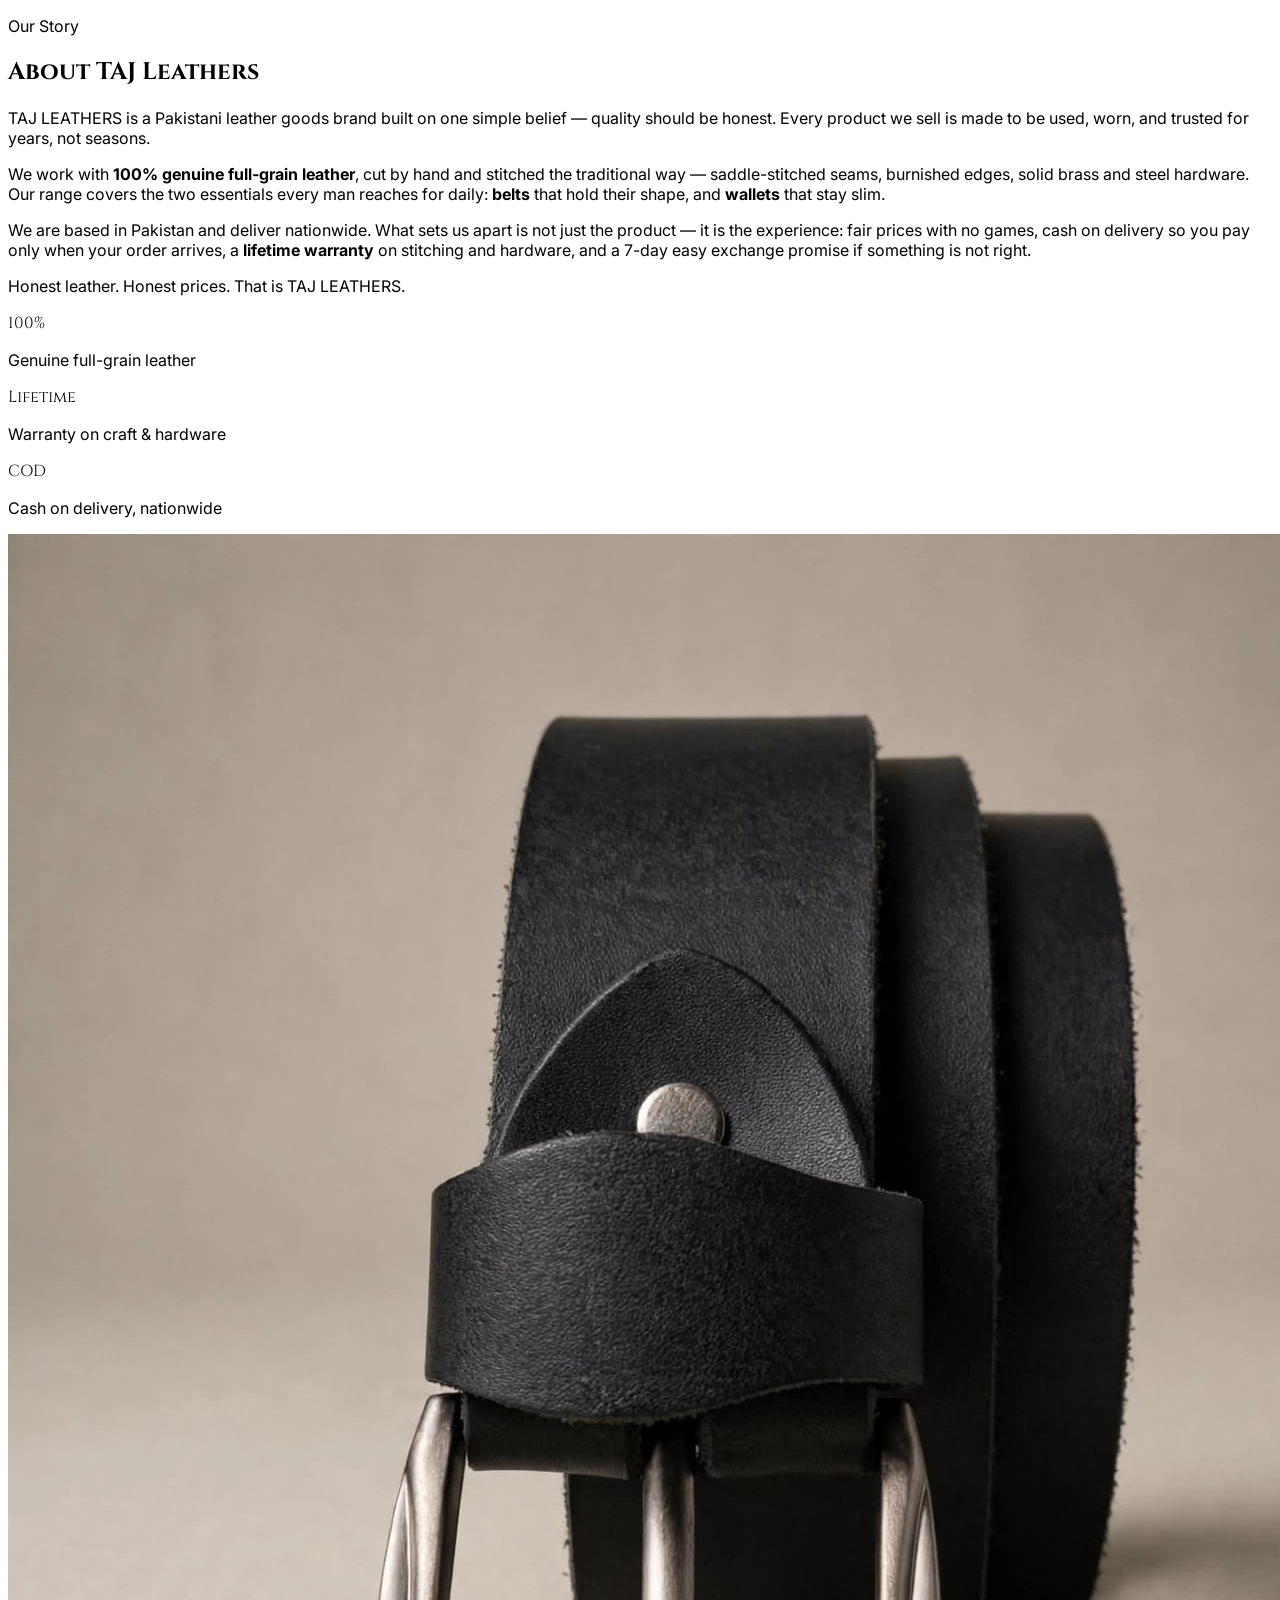
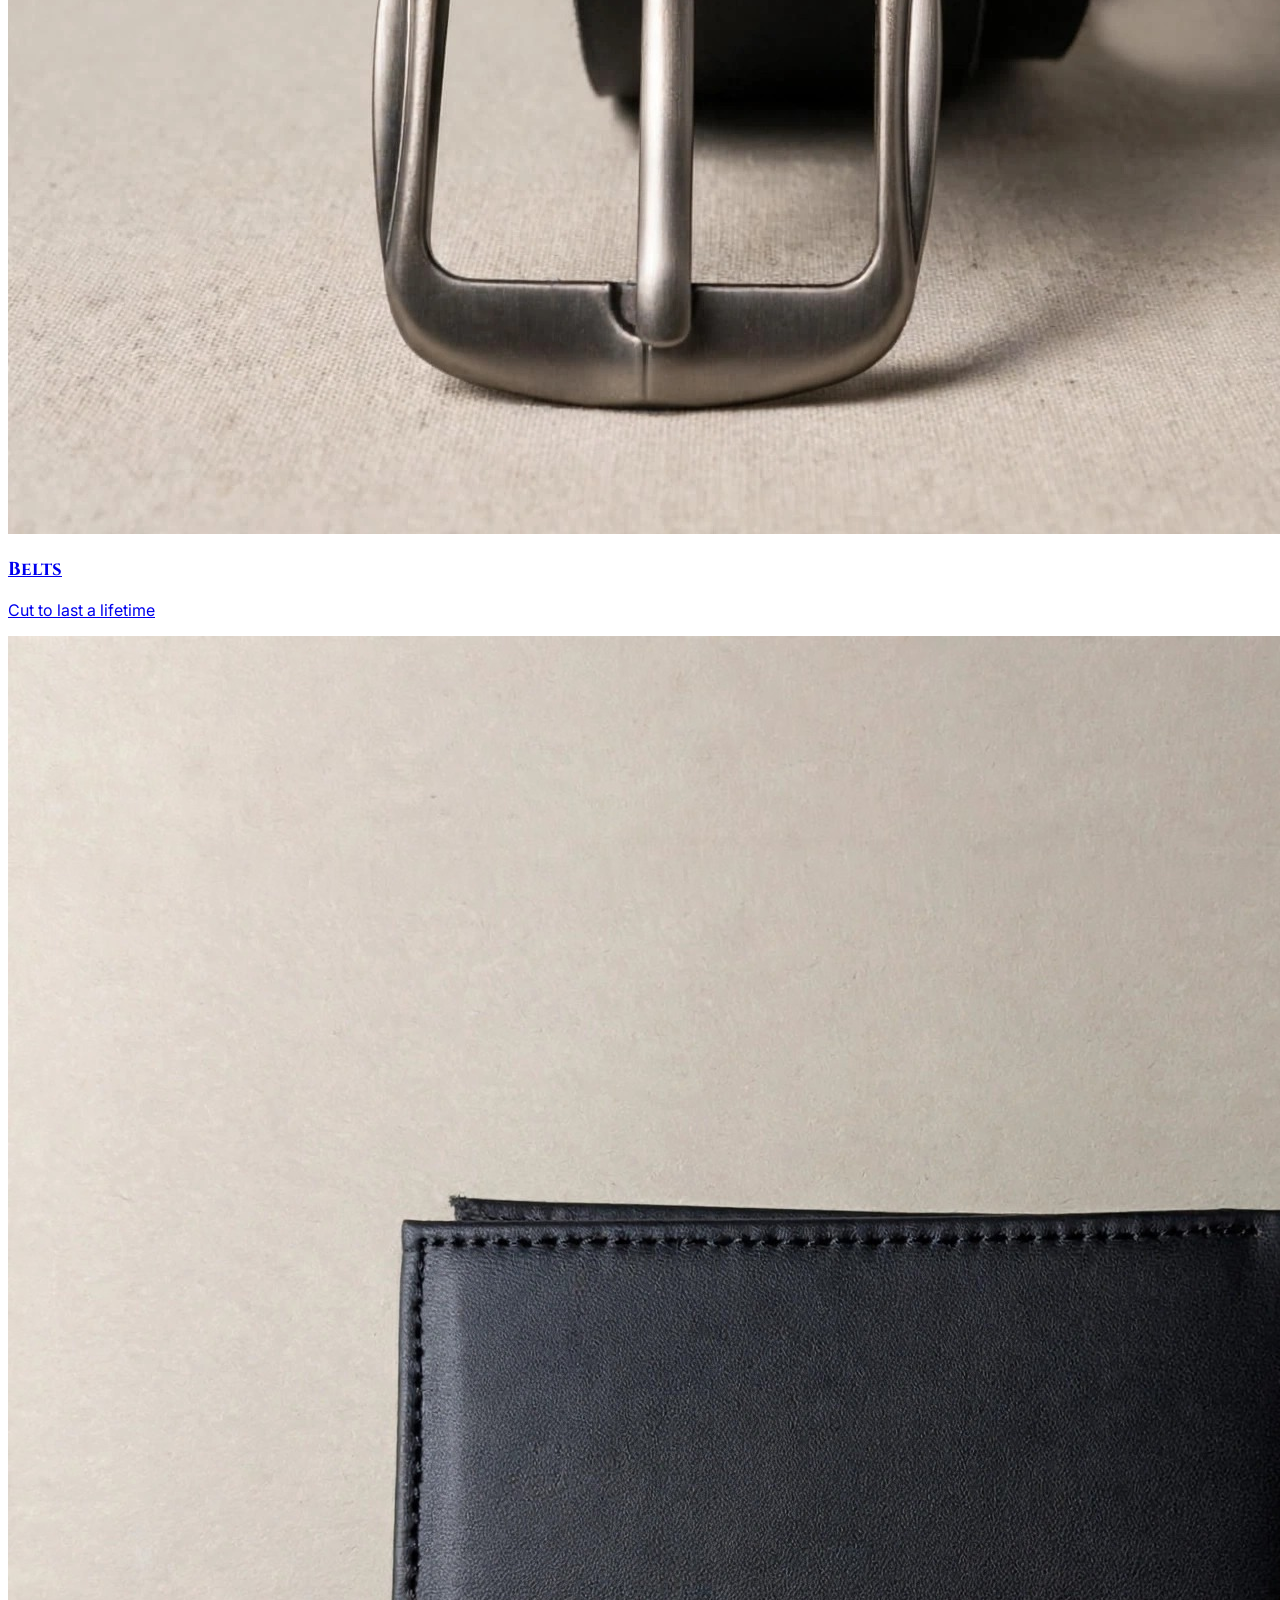
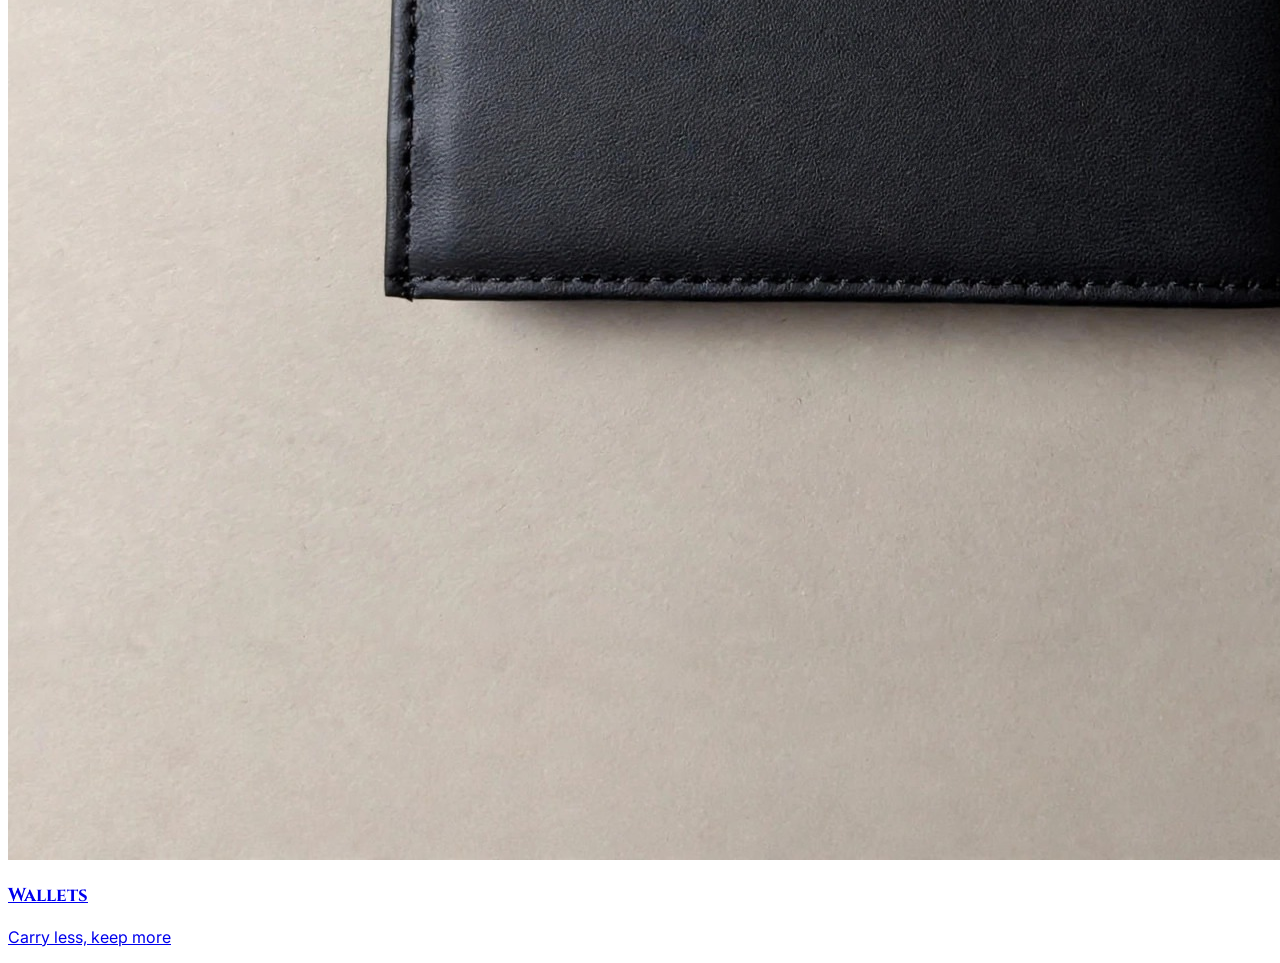
==== about.html @ 4dbea4cc "Update products to use light theme photography from Drive" ====
<!DOCTYPE html>
<html lang="en">
<head>
<meta charset="UTF-8">
<meta name="viewport" content="width=device-width, initial-scale=1.0">
<title>About Us — TAJ LEATHERS</title>
<meta name="description" content="About TAJ LEATHERS — handcrafted full-grain leather goods, made in Pakistan.">
<link rel="icon" type="image/x-icon" href="assets/favicon.ico">
<link rel="apple-touch-icon" href="assets/apple-touch-icon.png">
<link rel="stylesheet" href="assets/css/styles.css">
<link rel="preconnect" href="https://fonts.googleapis.com">
<link href="https://fonts.googleapis.com/css2?family=Cinzel:wght@500;600;700&family=Inter:wght@400;500;600;700&display=swap" rel="stylesheet">
<style>
  body { font-family: 'Inter', sans-serif; background: #ffffff; }
  .font-serif { font-family: 'Cinzel', serif; }
</style>
</head>
<body class="text-[#1a1a1a]">
<div id="site-header"></div>

<section class="max-w-4xl mx-auto px-4 sm:px-6 py-14 sm:py-20">
  <p class="text-[#D4AF37] uppercase tracking-[0.3em] text-xs mb-4">Our Story</p>
  <h1 class="font-serif text-4xl sm:text-5xl text-[#000000] mb-8">About <span class="gold-shine-text italic">TAJ Leathers</span></h1>

  <div class="space-y-6 text-[#262626] leading-relaxed">
    <p>
      TAJ LEATHERS is a Pakistani leather goods brand built on one simple belief —
      quality should be honest. Every product we sell is made to be used, worn, and trusted
      for years, not seasons.
    </p>
    <p>
      We work with <strong class="text-[#000000]">100% genuine full-grain leather</strong>,
      cut by hand and stitched the traditional way — saddle-stitched seams, burnished edges,
      solid brass and steel hardware. Our range covers the two essentials every man reaches
      for daily: <strong class="text-[#000000]">belts</strong> that hold their shape, and
      <strong class="text-[#000000]">wallets</strong> that stay slim.
    </p>
    <p>
      We are based in Pakistan and deliver nationwide. What sets us apart is not just the
      product — it is the experience: fair prices with no games, cash on delivery so you pay
      only when your order arrives, a <strong class="text-[#000000]">lifetime warranty</strong> on
      stitching and hardware, and a 7-day easy exchange promise if something is not right.
    </p>
    <p>
      Honest leather. Honest prices. That is TAJ LEATHERS.
    </p>
  </div>

  <div class="grid grid-cols-1 sm:grid-cols-3 gap-6 mt-12">
    <div class="bg-[#fafafa] border border-black/10 rounded-2xl p-6 text-center">
      <p class="font-serif text-3xl text-[#D4AF37] mb-2">100%</p>
      <p class="text-sm text-[#525252]">Genuine full-grain leather</p>
    </div>
    <div class="bg-[#fafafa] border border-black/10 rounded-2xl p-6 text-center">
      <p class="font-serif text-3xl text-[#D4AF37] mb-2">Lifetime</p>
      <p class="text-sm text-[#525252]">Warranty on craft &amp; hardware</p>
    </div>
    <div class="bg-[#fafafa] border border-black/10 rounded-2xl p-6 text-center">
      <p class="font-serif text-3xl text-[#D4AF37] mb-2">COD</p>
      <p class="text-sm text-[#525252]">Cash on delivery, nationwide</p>
    </div>
  </div>

  <div class="grid grid-cols-1 md:grid-cols-3 gap-6 mt-10">
    <a href="category.html?section=leathers&cat=belts" class="group relative rounded-3xl overflow-hidden aspect-[4/3]">
      <img src="assets/img/light/p6-belt-01-v2.jpg" alt="Belts" class="w-full h-full object-cover group-hover:scale-105 transition-transform duration-500">
      <div class="absolute inset-0 bg-gradient-to-t from-black/85 via-black/25 to-transparent"></div>
      <div class="absolute bottom-0 p-6">
        <h3 class="font-serif text-2xl text-white mb-1">Belts</h3>
        <p class="text-gray-300 text-sm">Cut to last a lifetime</p>
      </div>
    </a>
    <a href="category.html?section=leathers&cat=wallets" class="group relative rounded-3xl overflow-hidden aspect-[4/3]">
      <img src="assets/img/light/taj-wallet-1-closed-light.jpg" alt="Wallets" class="w-full h-full object-cover group-hover:scale-105 transition-transform duration-500">
      <div class="absolute inset-0 bg-gradient-to-t from-black/85 via-black/25 to-transparent"></div>
      <div class="absolute bottom-0 p-6">
        <h3 class="font-serif text-2xl text-white mb-1">Wallets</h3>
        <p class="text-gray-300 text-sm">Carry less, keep more</p>
      </div>
    </a>
  </div>
</section>

<div id="site-footer"></div>
<script src="assets/js/products.js"></script>
<script src="assets/js/store.js"></script>
<script src="assets/js/app.js"></script>
<script>
renderChrome();
</script>
</body>
</html>
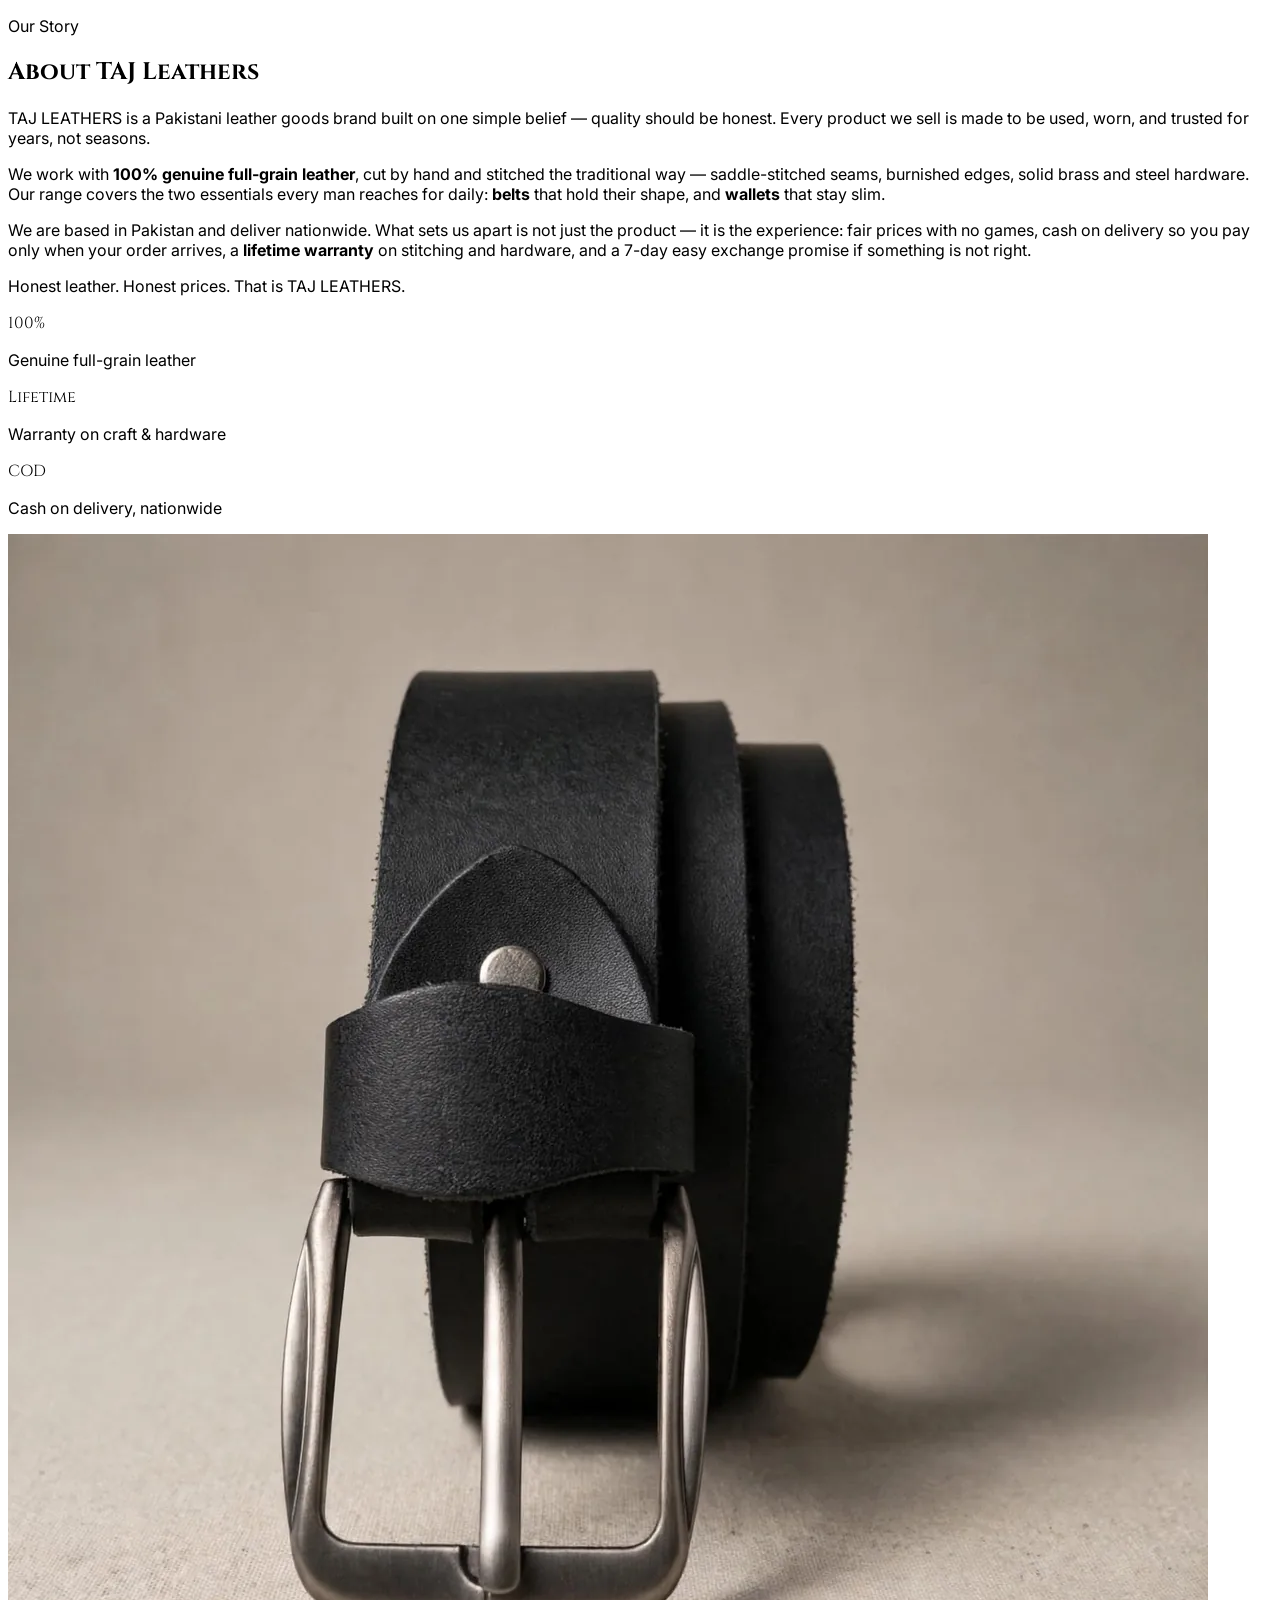
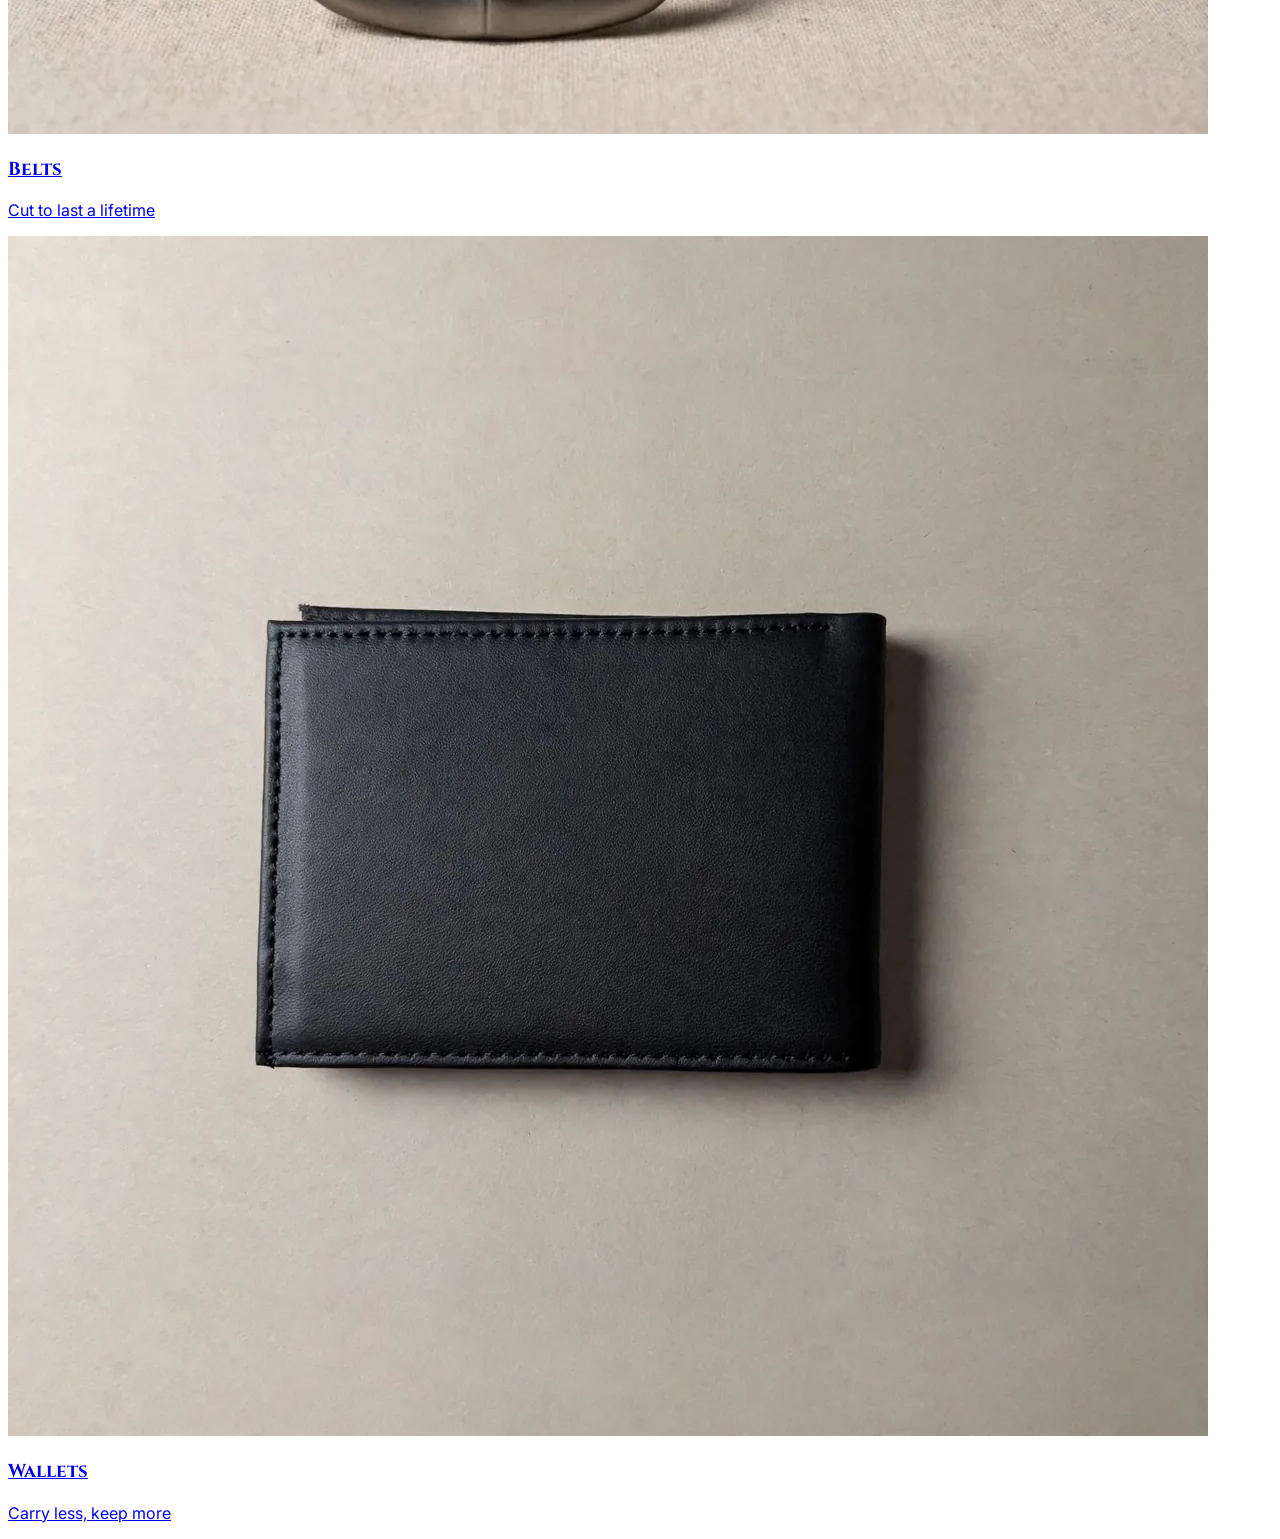
==== commit 1d2d68eb: "Convert all images to highly-optimized WebP (68% bandwidth reduction)" ====
--- a/about.html
+++ b/about.html
@@ -63,7 +63,7 @@
 
   <div class="grid grid-cols-1 md:grid-cols-3 gap-6 mt-10">
     <a href="category.html?section=leathers&cat=belts" class="group relative rounded-3xl overflow-hidden aspect-[4/3]">
-      <img src="assets/img/light/p6-belt-01-v2.jpg" alt="Belts" class="w-full h-full object-cover group-hover:scale-105 transition-transform duration-500">
+      <img src="assets/img/light/p6-belt-01-v2.webp" alt="Belts" class="w-full h-full object-cover group-hover:scale-105 transition-transform duration-500">
       <div class="absolute inset-0 bg-gradient-to-t from-black/85 via-black/25 to-transparent"></div>
       <div class="absolute bottom-0 p-6">
         <h3 class="font-serif text-2xl text-white mb-1">Belts</h3>
@@ -71,7 +71,7 @@
       </div>
     </a>
     <a href="category.html?section=leathers&cat=wallets" class="group relative rounded-3xl overflow-hidden aspect-[4/3]">
-      <img src="assets/img/light/taj-wallet-1-closed-light.jpg" alt="Wallets" class="w-full h-full object-cover group-hover:scale-105 transition-transform duration-500">
+      <img src="assets/img/light/taj-wallet-1-closed-light.webp" alt="Wallets" class="w-full h-full object-cover group-hover:scale-105 transition-transform duration-500">
       <div class="absolute inset-0 bg-gradient-to-t from-black/85 via-black/25 to-transparent"></div>
       <div class="absolute bottom-0 p-6">
         <h3 class="font-serif text-2xl text-white mb-1">Wallets</h3>
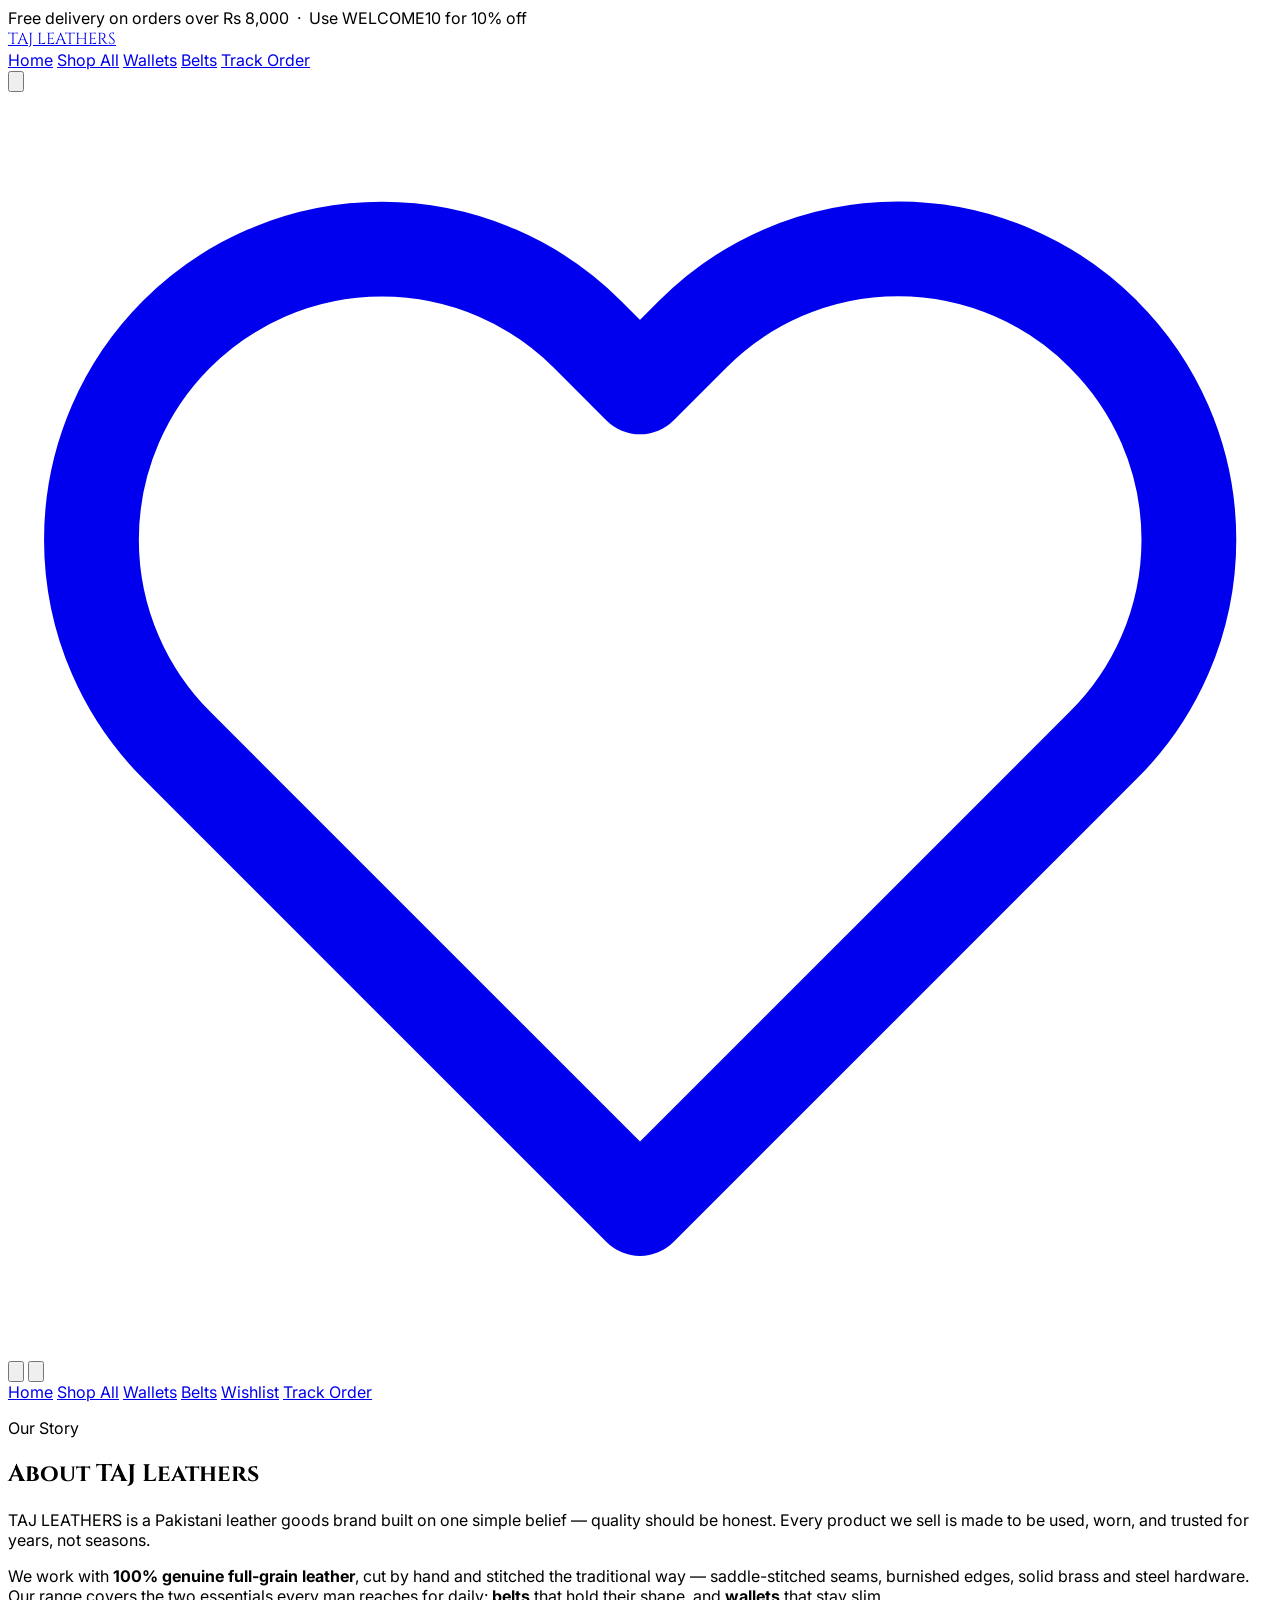
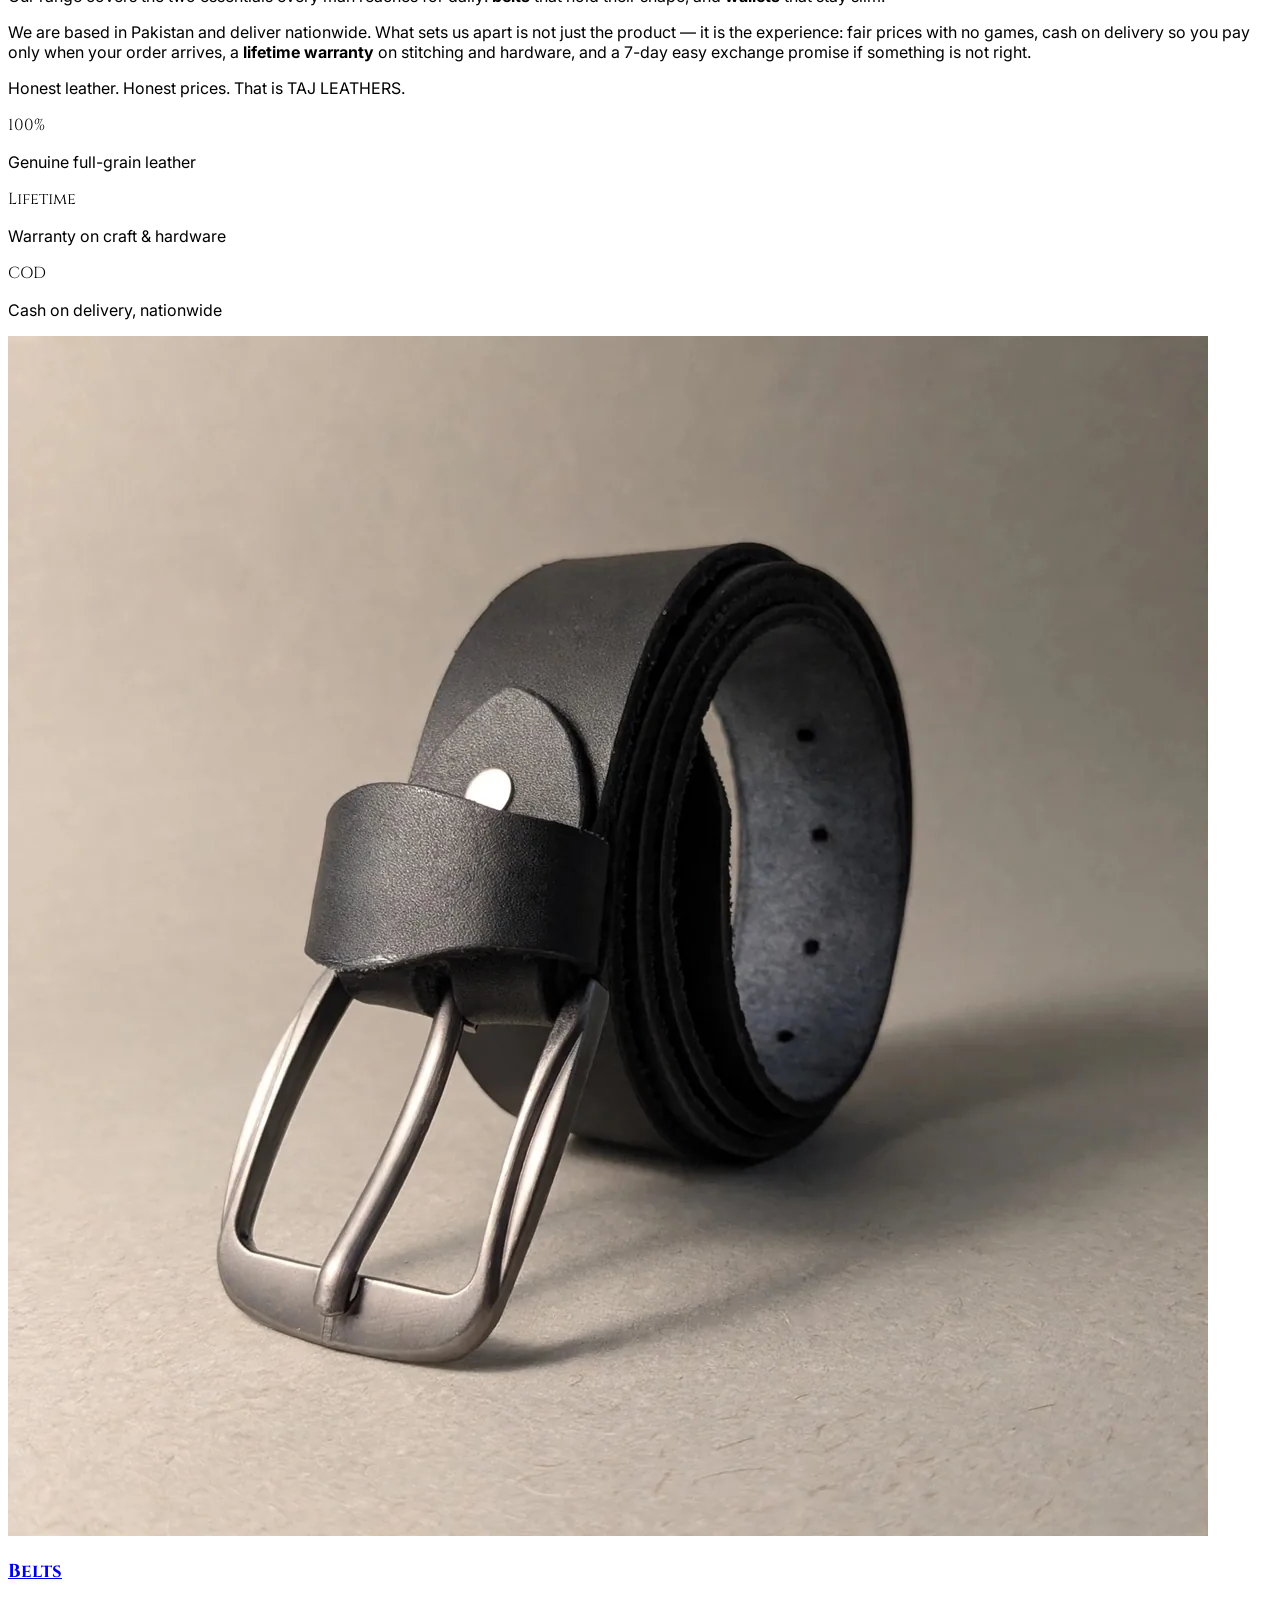
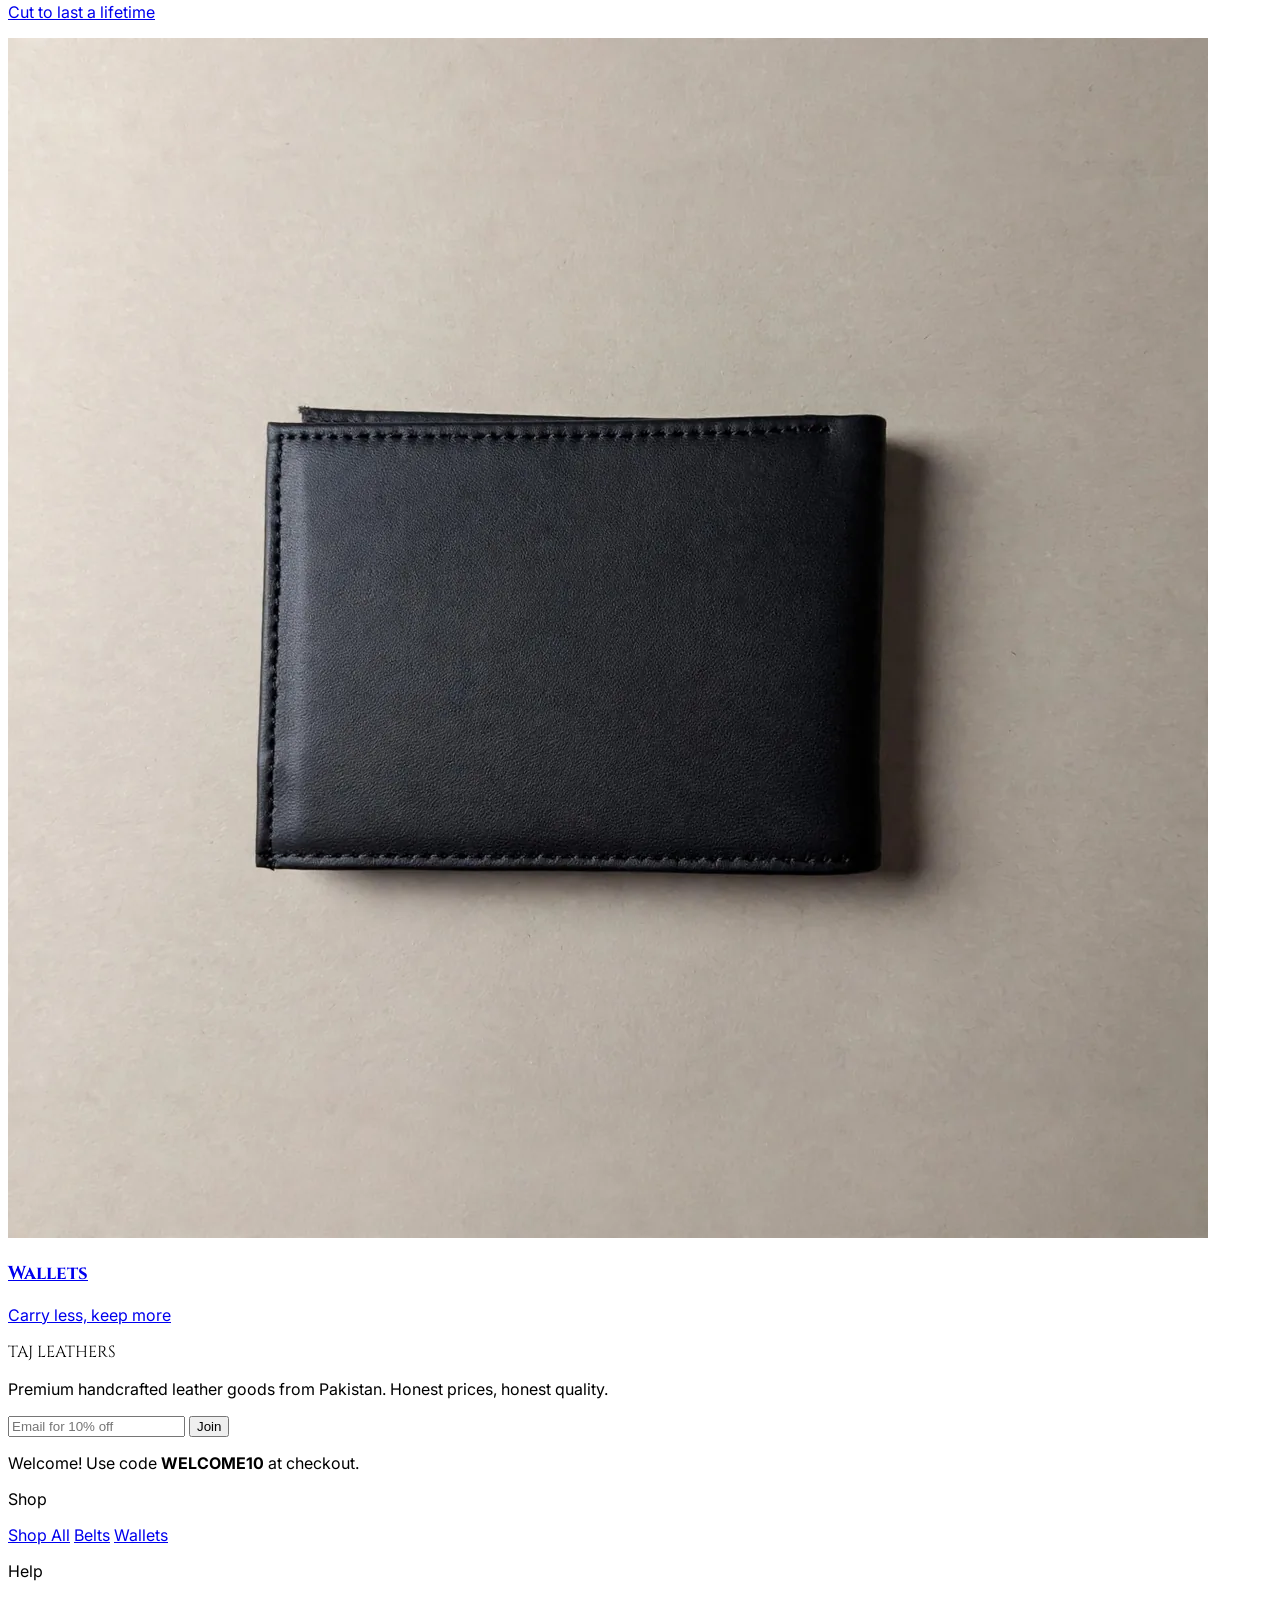
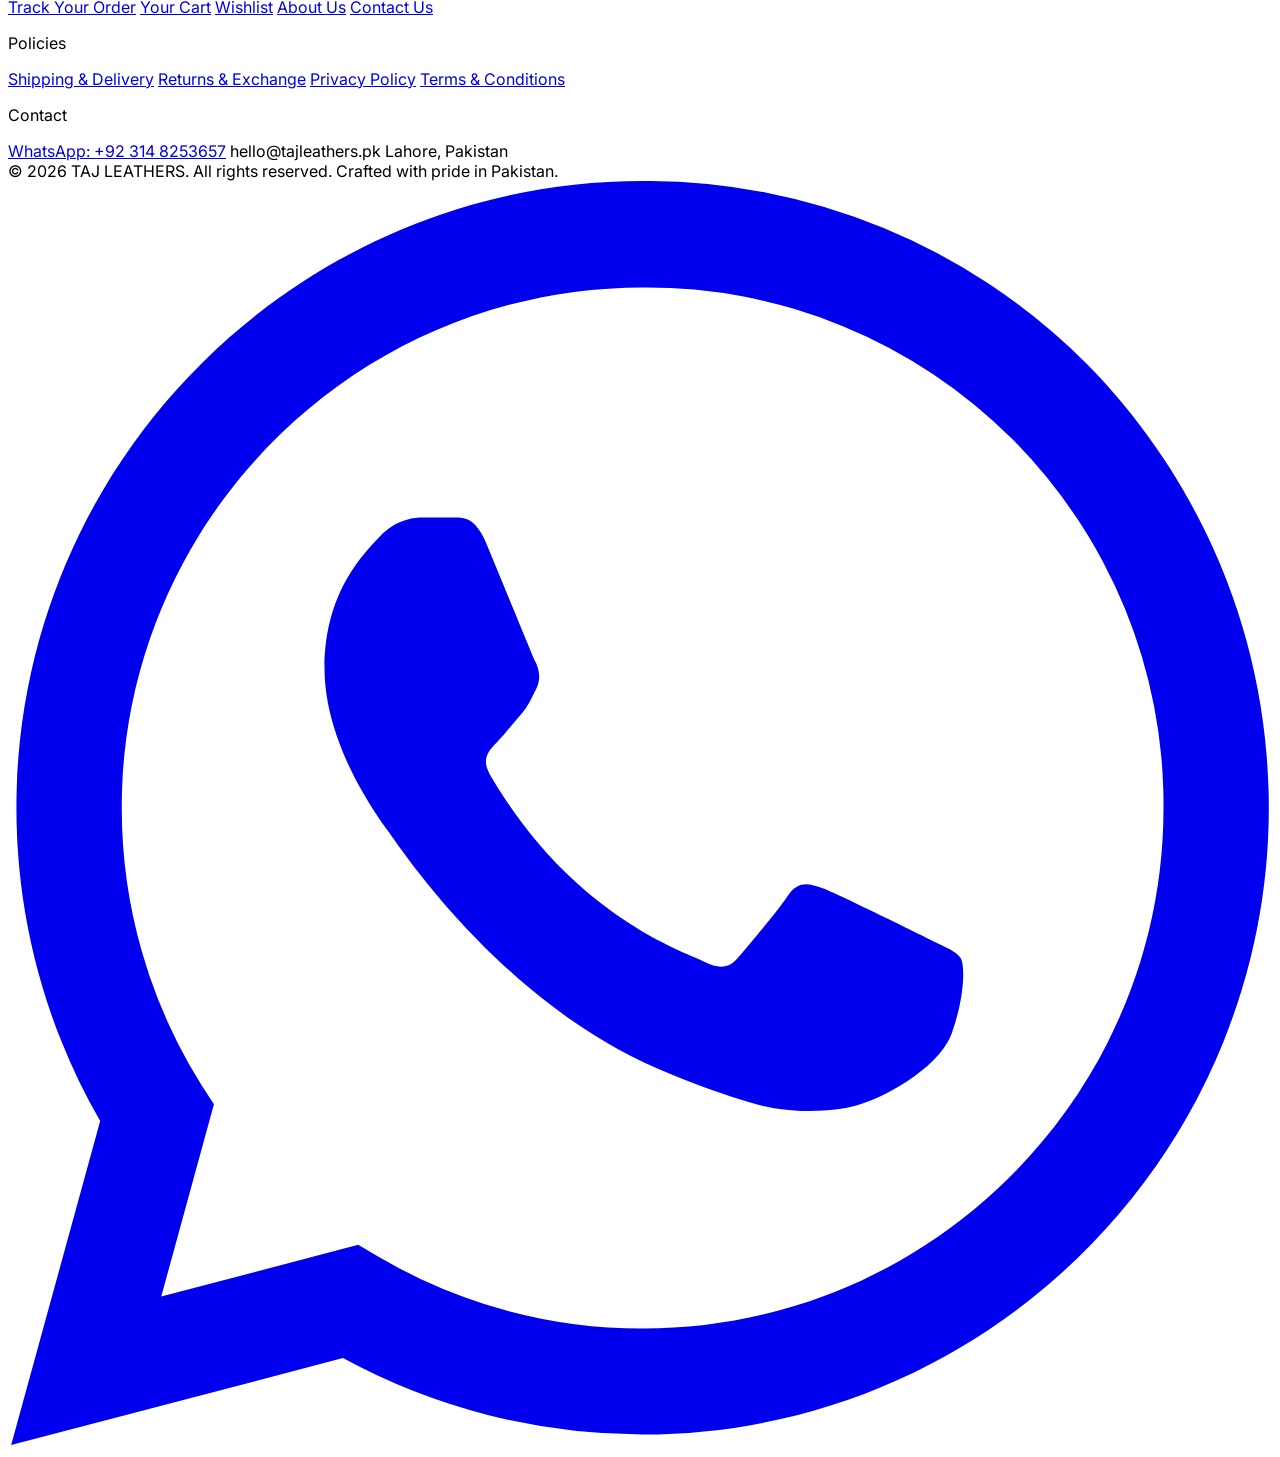
==== commit e8fd39d8: "Plain Belt: set uploaded image p6-belt-07 as sole image and remove all other images" ====
--- a/about.html
+++ b/about.html
@@ -63,7 +63,7 @@
 
   <div class="grid grid-cols-1 md:grid-cols-3 gap-6 mt-10">
     <a href="category.html?section=leathers&cat=belts" class="group relative rounded-3xl overflow-hidden aspect-[4/3]">
-      <img src="assets/img/light/p6-belt-01-v2.webp" alt="Belts" class="w-full h-full object-cover group-hover:scale-105 transition-transform duration-500">
+      <img src="assets/img/light/p6-belt-07-v2.webp" alt="Belts" class="w-full h-full object-cover group-hover:scale-105 transition-transform duration-500">
       <div class="absolute inset-0 bg-gradient-to-t from-black/85 via-black/25 to-transparent"></div>
       <div class="absolute bottom-0 p-6">
         <h3 class="font-serif text-2xl text-white mb-1">Belts</h3>
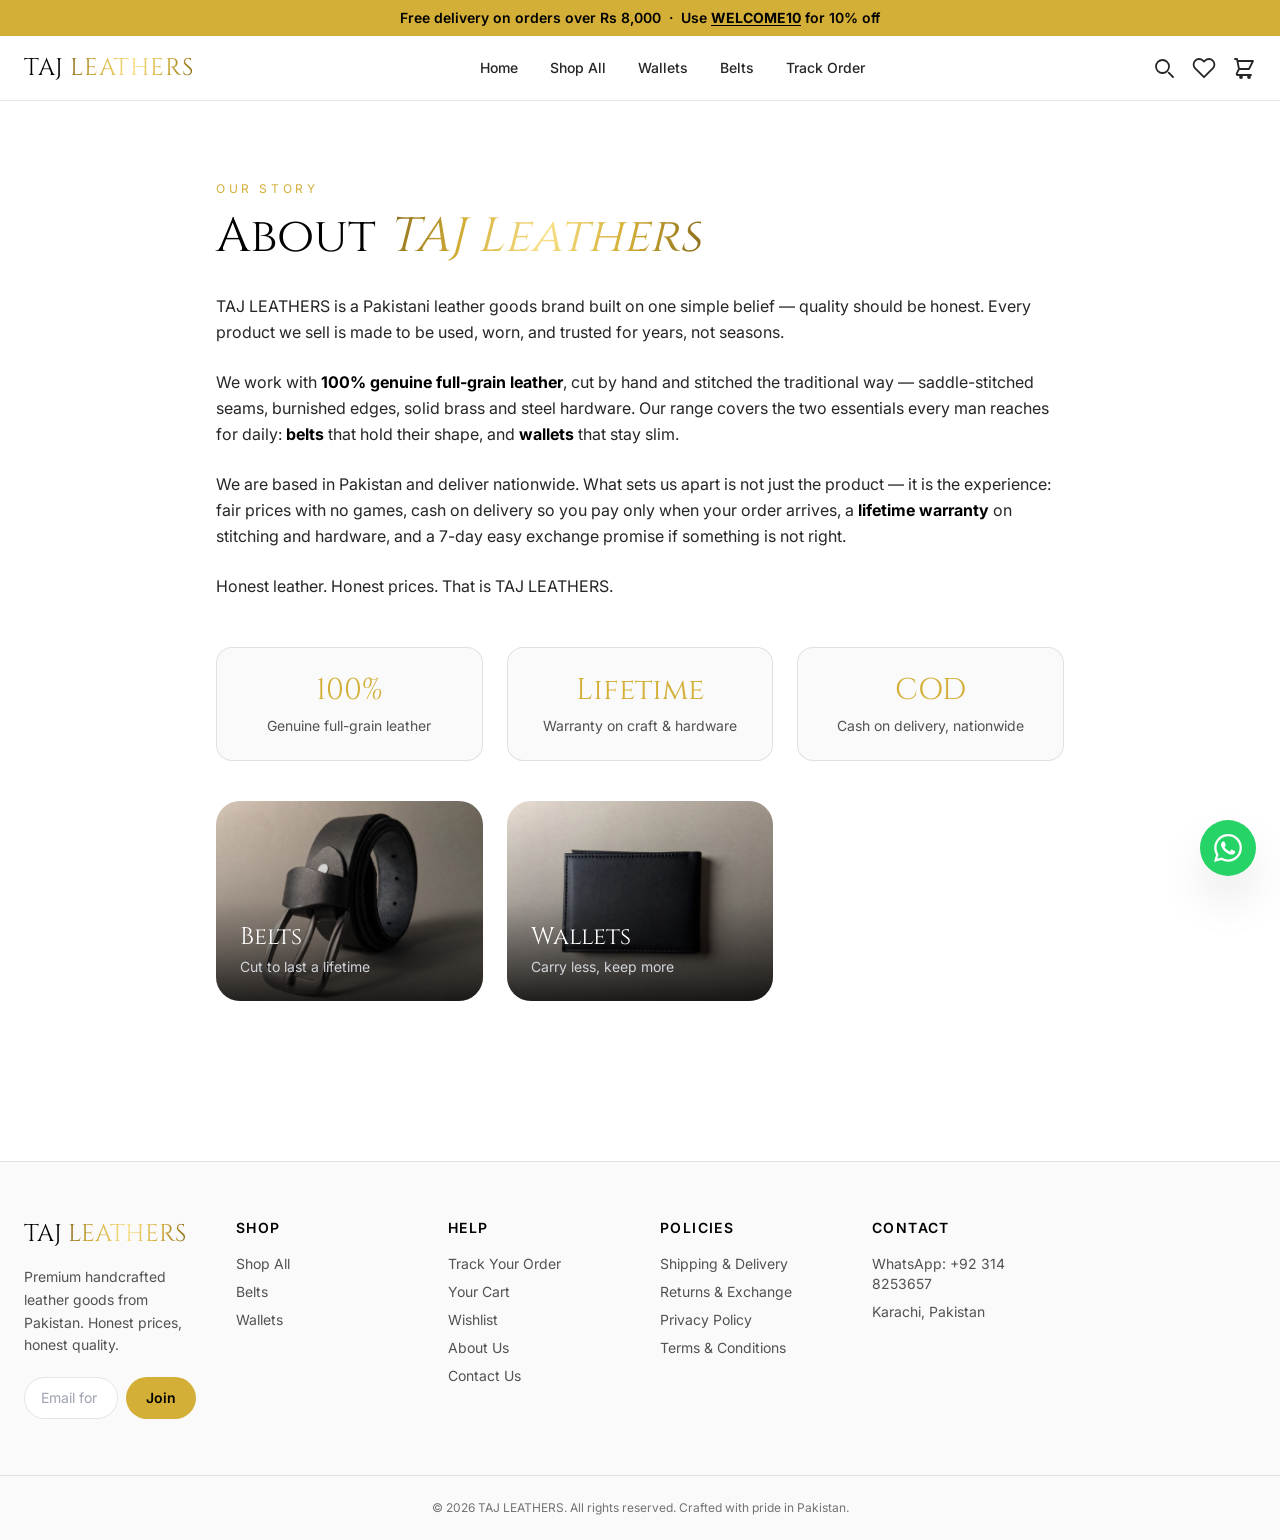
==== commit 405dd094: "Enable Agentation Visual Feedback & Annotation Editor across all pages (toggle with ?edit or Ctrl+Sh" ====
--- a/about.html
+++ b/about.html
@@ -88,5 +88,7 @@
 <script>
 renderChrome();
 </script>
+<!-- Agentation Visual Feedback & Annotation Toolbar -->
+<script src="assets/js/agentation-widget.js" defer></script>
 </body>
 </html>
--- a/assets/css/styles.css
+++ b/assets/css/styles.css
@@ -0,0 +1 @@
+*,:after,:before{--tw-border-spacing-x:0;--tw-border-spacing-y:0;--tw-translate-x:0;--tw-translate-y:0;--tw-rotate:0;--tw-skew-x:0;--tw-skew-y:0;--tw-scale-x:1;--tw-scale-y:1;--tw-pan-x: ;--tw-pan-y: ;--tw-pinch-zoom: ;--tw-scroll-snap-strictness:proximity;--tw-gradient-from-position: ;--tw-gradient-via-position: ;--tw-gradient-to-position: ;--tw-ordinal: ;--tw-slashed-zero: ;--tw-numeric-figure: ;--tw-numeric-spacing: ;--tw-numeric-fraction: ;--tw-ring-inset: ;--tw-ring-offset-width:0px;--tw-ring-offset-color:#fff;--tw-ring-color:rgba(59,130,246,.5);--tw-ring-offset-shadow:0 0 #0000;--tw-ring-shadow:0 0 #0000;--tw-shadow:0 0 #0000;--tw-shadow-colored:0 0 #0000;--tw-blur: ;--tw-brightness: ;--tw-contrast: ;--tw-grayscale: ;--tw-hue-rotate: ;--tw-invert: ;--tw-saturate: ;--tw-sepia: ;--tw-drop-shadow: ;--tw-backdrop-blur: ;--tw-backdrop-brightness: ;--tw-backdrop-contrast: ;--tw-backdrop-grayscale: ;--tw-backdrop-hue-rotate: ;--tw-backdrop-invert: ;--tw-backdrop-opacity: ;--tw-backdrop-saturate: ;--tw-backdrop-sepia: ;--tw-contain-size: ;--tw-contain-layout: ;--tw-contain-paint: ;--tw-contain-style: }::backdrop{--tw-border-spacing-x:0;--tw-border-spacing-y:0;--tw-translate-x:0;--tw-translate-y:0;--tw-rotate:0;--tw-skew-x:0;--tw-skew-y:0;--tw-scale-x:1;--tw-scale-y:1;--tw-pan-x: ;--tw-pan-y: ;--tw-pinch-zoom: ;--tw-scroll-snap-strictness:proximity;--tw-gradient-from-position: ;--tw-gradient-via-position: ;--tw-gradient-to-position: ;--tw-ordinal: ;--tw-slashed-zero: ;--tw-numeric-figure: ;--tw-numeric-spacing: ;--tw-numeric-fraction: ;--tw-ring-inset: ;--tw-ring-offset-width:0px;--tw-ring-offset-color:#fff;--tw-ring-color:rgba(59,130,246,.5);--tw-ring-offset-shadow:0 0 #0000;--tw-ring-shadow:0 0 #0000;--tw-shadow:0 0 #0000;--tw-shadow-colored:0 0 #0000;--tw-blur: ;--tw-brightness: ;--tw-contrast: ;--tw-grayscale: ;--tw-hue-rotate: ;--tw-invert: ;--tw-saturate: ;--tw-sepia: ;--tw-drop-shadow: ;--tw-backdrop-blur: ;--tw-backdrop-brightness: ;--tw-backdrop-contrast: ;--tw-backdrop-grayscale: ;--tw-backdrop-hue-rotate: ;--tw-backdrop-invert: ;--tw-backdrop-opacity: ;--tw-backdrop-saturate: ;--tw-backdrop-sepia: ;--tw-contain-size: ;--tw-contain-layout: ;--tw-contain-paint: ;--tw-contain-style: }/*! tailwindcss v3.4.19 | MIT License | https://tailwindcss.com*/*,:after,:before{box-sizing:border-box;border:0 solid #e5e7eb}:after,:before{--tw-content:""}:host,html{line-height:1.5;-webkit-text-size-adjust:100%;-moz-tab-size:4;-o-tab-size:4;tab-size:4;font-family:ui-sans-serif,system-ui,sans-serif,Apple Color Emoji,Segoe UI Emoji,Segoe UI Symbol,Noto Color Emoji;font-feature-settings:normal;font-variation-settings:normal;-webkit-tap-highlight-color:transparent}body{margin:0;line-height:inherit}hr{height:0;color:inherit;border-top-width:1px}abbr:where([title]){-webkit-text-decoration:underline dotted;text-decoration:underline dotted}h1,h2,h3,h4,h5,h6{font-size:inherit;font-weight:inherit}a{color:inherit;text-decoration:inherit}b,strong{font-weight:bolder}code,kbd,pre,samp{font-family:ui-monospace,SFMono-Regular,Menlo,Monaco,Consolas,Liberation Mono,Courier New,monospace;font-feature-settings:normal;font-variation-settings:normal;font-size:1em}small{font-size:80%}sub,sup{font-size:75%;line-height:0;position:relative;vertical-align:baseline}sub{bottom:-.25em}sup{top:-.5em}table{text-indent:0;border-color:inherit;border-collapse:collapse}button,input,optgroup,select,textarea{font-family:inherit;font-feature-settings:inherit;font-variation-settings:inherit;font-size:100%;font-weight:inherit;line-height:inherit;letter-spacing:inherit;color:inherit;margin:0;padding:0}button,select{text-transform:none}button,input:where([type=button]),input:where([type=reset]),input:where([type=submit]){-webkit-appearance:button;background-color:transparent;background-image:none}:-moz-focusring{outline:auto}:-moz-ui-invalid{box-shadow:none}progress{vertical-align:baseline}::-webkit-inner-spin-button,::-webkit-outer-spin-button{height:auto}[type=search]{-webkit-appearance:textfield;outline-offset:-2px}::-webkit-search-decoration{-webkit-appearance:none}::-webkit-file-upload-button{-webkit-appearance:button;font:inherit}summary{display:list-item}blockquote,dd,dl,figure,h1,h2,h3,h4,h5,h6,hr,p,pre{margin:0}fieldset{margin:0}fieldset,legend{padding:0}menu,ol,ul{list-style:none;margin:0;padding:0}dialog{padding:0}textarea{resize:vertical}input::-moz-placeholder,textarea::-moz-placeholder{opacity:1;color:#9ca3af}input::placeholder,textarea::placeholder{opacity:1;color:#9ca3af}[role=button],button{cursor:pointer}:disabled{cursor:default}audio,canvas,embed,iframe,img,object,svg,video{display:block;vertical-align:middle}img,video{max-width:100%;height:auto}[hidden]:where(:not([hidden=until-found])){display:none}.pointer-events-none{pointer-events:none}.visible{visibility:visible}.fixed{position:fixed}.absolute{position:absolute}.relative{position:relative}.sticky{position:sticky}.inset-0{inset:0}.-right-2{right:-.5rem}.-top-2{top:-.5rem}.bottom-0{bottom:0}.bottom-24{bottom:6rem}.bottom-3{bottom:.75rem}.bottom-6{bottom:1.5rem}.left-1\/2{left:50%}.left-3{left:.75rem}.left-4{left:1rem}.right-3{right:.75rem}.right-6{right:1.5rem}.top-0{top:0}.top-3{top:.75rem}.top-4{top:1rem}.z-50{z-index:50}.z-\[100\]{z-index:100}.z-\[120\]{z-index:120}.order-1{order:1}.order-2{order:2}.order-3{order:3}.order-4{order:4}.col-span-2{grid-column:span 2/span 2}.mx-auto{margin-left:auto;margin-right:auto}.mb-0\.5{margin-bottom:.125rem}.mb-1{margin-bottom:.25rem}.mb-10{margin-bottom:2.5rem}.mb-12{margin-bottom:3rem}.mb-2{margin-bottom:.5rem}.mb-2\.5{margin-bottom:.625rem}.mb-3{margin-bottom:.75rem}.mb-4{margin-bottom:1rem}.mb-5{margin-bottom:1.25rem}.mb-6{margin-bottom:1.5rem}.mb-7{margin-bottom:1.75rem}.mb-8{margin-bottom:2rem}.ml-1{margin-left:.25rem}.ml-1\.5{margin-left:.375rem}.ml-2{margin-left:.5rem}.mt-1{margin-top:.25rem}.mt-1\.5{margin-top:.375rem}.mt-10{margin-top:2.5rem}.mt-12{margin-top:3rem}.mt-2{margin-top:.5rem}.mt-20{margin-top:5rem}.mt-3{margin-top:.75rem}.mt-4{margin-top:1rem}.mt-5{margin-top:1.25rem}.mt-6{margin-top:1.5rem}.mt-8{margin-top:2rem}.mt-9{margin-top:2.25rem}.block{display:block}.inline-block{display:inline-block}.flex{display:flex}.inline-flex{display:inline-flex}.grid{display:grid}.contents{display:contents}.hidden{display:none}.aspect-\[4\/3\]{aspect-ratio:4/3}.aspect-\[4\/5\]{aspect-ratio:4/5}.aspect-square{aspect-ratio:1/1}.h-10{height:2.5rem}.h-11{height:2.75rem}.h-12{height:3rem}.h-14{height:3.5rem}.h-16{height:4rem}.h-2{height:.5rem}.h-20{height:5rem}.h-5{height:1.25rem}.h-6{height:1.5rem}.h-7{height:1.75rem}.h-8{height:2rem}.h-9{height:2.25rem}.h-\[18px\]{height:18px}.h-\[52px\]{height:52px}.h-full{height:100%}.max-h-64{max-height:16rem}.max-h-\[60vh\]{max-height:60vh}.max-h-\[92dvh\]{max-height:92dvh}.min-h-\[280px\]{min-height:280px}.min-h-\[52px\]{min-height:52px}.w-10{width:2.5rem}.w-11{width:2.75rem}.w-12{width:3rem}.w-14{width:3.5rem}.w-16{width:4rem}.w-20{width:5rem}.w-32{width:8rem}.w-5{width:1.25rem}.w-6{width:1.5rem}.w-7{width:1.75rem}.w-8{width:2rem}.w-9{width:2.25rem}.w-\[18px\]{width:18px}.w-\[52px\]{width:52px}.w-full{width:100%}.min-w-0{min-width:0}.max-w-2xl{max-width:42rem}.max-w-3xl{max-width:48rem}.max-w-4xl{max-width:56rem}.max-w-5xl{max-width:64rem}.max-w-6xl{max-width:72rem}.max-w-7xl{max-width:80rem}.max-w-lg{max-width:32rem}.max-w-md{max-width:28rem}.max-w-xl{max-width:36rem}.flex-1{flex:1 1 0%}.shrink-0{flex-shrink:0}.-translate-x-1\/2{--tw-translate-x:-50%}.-translate-x-1\/2,.translate-y-4{transform:translate(var(--tw-translate-x),var(--tw-translate-y)) rotate(var(--tw-rotate)) skewX(var(--tw-skew-x)) skewY(var(--tw-skew-y)) scaleX(var(--tw-scale-x)) scaleY(var(--tw-scale-y))}.translate-y-4{--tw-translate-y:1rem}.transform{transform:translate(var(--tw-translate-x),var(--tw-translate-y)) rotate(var(--tw-rotate)) skewX(var(--tw-skew-x)) skewY(var(--tw-skew-y)) scaleX(var(--tw-scale-x)) scaleY(var(--tw-scale-y))}.cursor-pointer{cursor:pointer}.list-disc{list-style-type:disc}.grid-cols-1{grid-template-columns:repeat(1,minmax(0,1fr))}.grid-cols-2{grid-template-columns:repeat(2,minmax(0,1fr))}.flex-col{flex-direction:column}.flex-wrap{flex-wrap:wrap}.items-start{align-items:flex-start}.items-end{align-items:flex-end}.items-center{align-items:center}.justify-center{justify-content:center}.justify-between{justify-content:space-between}.gap-1{gap:.25rem}.gap-10{gap:2.5rem}.gap-2{gap:.5rem}.gap-3{gap:.75rem}.gap-4{gap:1rem}.gap-5{gap:1.25rem}.gap-6{gap:1.5rem}.gap-8{gap:2rem}.space-y-1\.5>:not([hidden])~:not([hidden]){--tw-space-y-reverse:0;margin-top:calc(.375rem*(1 - var(--tw-space-y-reverse)));margin-bottom:calc(.375rem*var(--tw-space-y-reverse))}.space-y-2>:not([hidden])~:not([hidden]){--tw-space-y-reverse:0;margin-top:calc(.5rem*(1 - var(--tw-space-y-reverse)));margin-bottom:calc(.5rem*var(--tw-space-y-reverse))}.space-y-3>:not([hidden])~:not([hidden]){--tw-space-y-reverse:0;margin-top:calc(.75rem*(1 - var(--tw-space-y-reverse)));margin-bottom:calc(.75rem*var(--tw-space-y-reverse))}.space-y-4>:not([hidden])~:not([hidden]){--tw-space-y-reverse:0;margin-top:calc(1rem*(1 - var(--tw-space-y-reverse)));margin-bottom:calc(1rem*var(--tw-space-y-reverse))}.space-y-5>:not([hidden])~:not([hidden]){--tw-space-y-reverse:0;margin-top:calc(1.25rem*(1 - var(--tw-space-y-reverse)));margin-bottom:calc(1.25rem*var(--tw-space-y-reverse))}.space-y-6>:not([hidden])~:not([hidden]){--tw-space-y-reverse:0;margin-top:calc(1.5rem*(1 - var(--tw-space-y-reverse)));margin-bottom:calc(1.5rem*var(--tw-space-y-reverse))}.overflow-auto{overflow:auto}.overflow-hidden{overflow:hidden}.overflow-x-auto{overflow-x:auto}.truncate{overflow:hidden;text-overflow:ellipsis}.truncate,.whitespace-nowrap{white-space:nowrap}.rounded{border-radius:.25rem}.rounded-2xl{border-radius:1rem}.rounded-3xl{border-radius:1.5rem}.rounded-full{border-radius:9999px}.rounded-lg{border-radius:.5rem}.rounded-xl{border-radius:.75rem}.rounded-r-xl{border-top-right-radius:.75rem;border-bottom-right-radius:.75rem}.border{border-width:1px}.border-y{border-top-width:1px}.border-b,.border-y{border-bottom-width:1px}.border-l-4{border-left-width:4px}.border-t{border-top-width:1px}.border-\[\#D4AF37\]{--tw-border-opacity:1;border-color:rgb(212 175 55/var(--tw-border-opacity,1))}.border-\[\#D4AF37\]\/40{border-color:rgba(212,175,55,.4)}.border-\[\#D4AF37\]\/60{border-color:rgba(212,175,55,.6)}.border-black\/10{border-color:rgba(0,0,0,.1)}.border-black\/15{border-color:rgba(0,0,0,.15)}.border-black\/20{border-color:rgba(0,0,0,.2)}.border-black\/5{border-color:rgba(0,0,0,.05)}.border-red-200{--tw-border-opacity:1;border-color:rgb(254 202 202/var(--tw-border-opacity,1))}.border-white\/10{border-color:hsla(0,0%,100%,.1)}.border-white\/20{border-color:hsla(0,0%,100%,.2)}.border-white\/40{border-color:hsla(0,0%,100%,.4)}.bg-\[\#000000\]{--tw-bg-opacity:1;background-color:rgb(0 0 0/var(--tw-bg-opacity,1))}.bg-\[\#0c0a09\]{--tw-bg-opacity:1;background-color:rgb(12 10 9/var(--tw-bg-opacity,1))}.bg-\[\#25D366\]{--tw-bg-opacity:1;background-color:rgb(37 211 102/var(--tw-bg-opacity,1))}.bg-\[\#D4AF37\]{--tw-bg-opacity:1;background-color:rgb(212 175 55/var(--tw-bg-opacity,1))}.bg-\[\#D4AF37\]\/10{background-color:rgba(212,175,55,.1)}.bg-\[\#D4AF37\]\/15{background-color:rgba(212,175,55,.15)}.bg-\[\#fafafa\]{--tw-bg-opacity:1;background-color:rgb(250 250 250/var(--tw-bg-opacity,1))}.bg-\[\#ffffff\]\/95{background-color:hsla(0,0%,100%,.95)}.bg-black\/10{background-color:rgba(0,0,0,.1)}.bg-black\/5{background-color:rgba(0,0,0,.05)}.bg-black\/55{background-color:rgba(0,0,0,.55)}.bg-green-100{--tw-bg-opacity:1;background-color:rgb(220 252 231/var(--tw-bg-opacity,1))}.bg-green-900\/40{background-color:rgba(20,83,45,.4)}.bg-red-50{--tw-bg-opacity:1;background-color:rgb(254 242 242/var(--tw-bg-opacity,1))}.bg-red-700{--tw-bg-opacity:1;background-color:rgb(185 28 28/var(--tw-bg-opacity,1))}.bg-white{--tw-bg-opacity:1;background-color:rgb(255 255 255/var(--tw-bg-opacity,1))}.bg-white\/10{background-color:hsla(0,0%,100%,.1)}.bg-white\/15{background-color:hsla(0,0%,100%,.15)}.bg-white\/5{background-color:hsla(0,0%,100%,.05)}.bg-white\/90{background-color:hsla(0,0%,100%,.9)}.bg-gradient-to-r{background-image:linear-gradient(to right,var(--tw-gradient-stops))}.bg-gradient-to-t{background-image:linear-gradient(to top,var(--tw-gradient-stops))}.from-\[\#000000\],.from-black{--tw-gradient-from:#000 var(--tw-gradient-from-position);--tw-gradient-to:transparent var(--tw-gradient-to-position);--tw-gradient-stops:var(--tw-gradient-from),var(--tw-gradient-to)}.from-black\/85{--tw-gradient-from:rgba(0,0,0,.85) var(--tw-gradient-from-position);--tw-gradient-to:transparent var(--tw-gradient-to-position);--tw-gradient-stops:var(--tw-gradient-from),var(--tw-gradient-to)}.from-black\/90{--tw-gradient-from:rgba(0,0,0,.9) var(--tw-gradient-from-position);--tw-gradient-to:transparent var(--tw-gradient-to-position);--tw-gradient-stops:var(--tw-gradient-from),var(--tw-gradient-to)}.via-\[\#000000\]\/80{--tw-gradient-to:transparent var(--tw-gradient-to-position);--tw-gradient-stops:var(--tw-gradient-from),rgba(0,0,0,.8) var(--tw-gradient-via-position),var(--tw-gradient-to)}.via-black\/20{--tw-gradient-to:transparent var(--tw-gradient-to-position);--tw-gradient-stops:var(--tw-gradient-from),rgba(0,0,0,.2) var(--tw-gradient-via-position),var(--tw-gradient-to)}.via-black\/25{--tw-gradient-to:transparent var(--tw-gradient-to-position);--tw-gradient-stops:var(--tw-gradient-from),rgba(0,0,0,.25) var(--tw-gradient-via-position),var(--tw-gradient-to)}.via-black\/70{--tw-gradient-to:transparent var(--tw-gradient-to-position);--tw-gradient-stops:var(--tw-gradient-from),rgba(0,0,0,.7) var(--tw-gradient-via-position),var(--tw-gradient-to)}.via-white\/\[0\.04\]{--tw-gradient-to:hsla(0,0%,100%,0) var(--tw-gradient-to-position);--tw-gradient-stops:var(--tw-gradient-from),hsla(0,0%,100%,.04) var(--tw-gradient-via-position),var(--tw-gradient-to)}.to-\[\#1a1a1a\]{--tw-gradient-to:#1a1a1a var(--tw-gradient-to-position)}.to-transparent{--tw-gradient-to:transparent var(--tw-gradient-to-position)}.object-cover{-o-object-fit:cover;object-fit:cover}.p-3{padding:.75rem}.p-4{padding:1rem}.p-5{padding:1.25rem}.p-6{padding:1.5rem}.p-7{padding:1.75rem}.p-8{padding:2rem}.px-1{padding-left:.25rem;padding-right:.25rem}.px-2{padding-left:.5rem;padding-right:.5rem}.px-2\.5{padding-left:.625rem;padding-right:.625rem}.px-3{padding-left:.75rem;padding-right:.75rem}.px-4{padding-left:1rem;padding-right:1rem}.px-5{padding-left:1.25rem;padding-right:1.25rem}.px-6{padding-left:1.5rem;padding-right:1.5rem}.px-7{padding-left:1.75rem;padding-right:1.75rem}.px-8{padding-left:2rem;padding-right:2rem}.py-0\.5{padding-top:.125rem;padding-bottom:.125rem}.py-1{padding-top:.25rem;padding-bottom:.25rem}.py-1\.5{padding-top:.375rem;padding-bottom:.375rem}.py-10{padding-top:2.5rem;padding-bottom:2.5rem}.py-12{padding-top:3rem;padding-bottom:3rem}.py-14{padding-top:3.5rem;padding-bottom:3.5rem}.py-16{padding-top:4rem;padding-bottom:4rem}.py-2{padding-top:.5rem;padding-bottom:.5rem}.py-2\.5{padding-top:.625rem;padding-bottom:.625rem}.py-20{padding-top:5rem;padding-bottom:5rem}.py-28{padding-top:7rem;padding-bottom:7rem}.py-3{padding-top:.75rem;padding-bottom:.75rem}.py-3\.5{padding-top:.875rem;padding-bottom:.875rem}.py-32{padding-top:8rem;padding-bottom:8rem}.py-4{padding-top:1rem;padding-bottom:1rem}.py-6{padding-top:1.5rem;padding-bottom:1.5rem}.pb-1{padding-bottom:.25rem}.pb-4{padding-bottom:1rem}.pb-5{padding-bottom:1.25rem}.pl-4{padding-left:1rem}.pl-5{padding-left:1.25rem}.pr-5{padding-right:1.25rem}.pt-2{padding-top:.5rem}.pt-4{padding-top:1rem}.pt-5{padding-top:1.25rem}.text-left{text-align:left}.text-center{text-align:center}.align-middle{vertical-align:middle}.font-serif{font-family:ui-serif,Georgia,Cambria,Times New Roman,Times,serif}.text-2xl{font-size:1.5rem;line-height:2rem}.text-3xl{font-size:1.875rem;line-height:2.25rem}.text-4xl{font-size:2.25rem;line-height:2.5rem}.text-5xl{font-size:3rem;line-height:1}.text-\[10px\]{font-size:10px}.text-base{font-size:1rem;line-height:1.5rem}.text-lg{font-size:1.125rem;line-height:1.75rem}.text-sm{font-size:.875rem;line-height:1.25rem}.text-xl{font-size:1.25rem;line-height:1.75rem}.text-xs{font-size:.75rem;line-height:1rem}.font-bold{font-weight:700}.font-medium{font-weight:500}.font-normal{font-weight:400}.font-semibold{font-weight:600}.uppercase{text-transform:uppercase}.italic{font-style:italic}.leading-none{line-height:1}.leading-relaxed{line-height:1.625}.leading-tight{line-height:1.25}.tracking-\[0\.25em\]{letter-spacing:.25em}.tracking-\[0\.2em\]{letter-spacing:.2em}.tracking-\[0\.3em\]{letter-spacing:.3em}.tracking-wide{letter-spacing:.025em}.tracking-wider{letter-spacing:.05em}.tracking-widest{letter-spacing:.1em}.text-\[\#000000\]{--tw-text-opacity:1;color:rgb(0 0 0/var(--tw-text-opacity,1))}.text-\[\#1a1a1a\]{--tw-text-opacity:1;color:rgb(26 26 26/var(--tw-text-opacity,1))}.text-\[\#262626\]{--tw-text-opacity:1;color:rgb(38 38 38/var(--tw-text-opacity,1))}.text-\[\#525252\]{--tw-text-opacity:1;color:rgb(82 82 82/var(--tw-text-opacity,1))}.text-\[\#737373\]{--tw-text-opacity:1;color:rgb(115 115 115/var(--tw-text-opacity,1))}.text-\[\#D4AF37\]{--tw-text-opacity:1;color:rgb(212 175 55/var(--tw-text-opacity,1))}.text-\[\#F0D060\]{--tw-text-opacity:1;color:rgb(240 208 96/var(--tw-text-opacity,1))}.text-\[\#d4d4d4\]{--tw-text-opacity:1;color:rgb(212 212 212/var(--tw-text-opacity,1))}.text-black{--tw-text-opacity:1;color:rgb(0 0 0/var(--tw-text-opacity,1))}.text-gray-300{--tw-text-opacity:1;color:rgb(209 213 219/var(--tw-text-opacity,1))}.text-gray-400{--tw-text-opacity:1;color:rgb(156 163 175/var(--tw-text-opacity,1))}.text-gray-500{--tw-text-opacity:1;color:rgb(107 114 128/var(--tw-text-opacity,1))}.text-green-400{--tw-text-opacity:1;color:rgb(74 222 128/var(--tw-text-opacity,1))}.text-green-600{--tw-text-opacity:1;color:rgb(22 163 74/var(--tw-text-opacity,1))}.text-green-700{--tw-text-opacity:1;color:rgb(21 128 61/var(--tw-text-opacity,1))}.text-red-500{--tw-text-opacity:1;color:rgb(239 68 68/var(--tw-text-opacity,1))}.text-red-600{--tw-text-opacity:1;color:rgb(220 38 38/var(--tw-text-opacity,1))}.text-stone-400{--tw-text-opacity:1;color:rgb(168 162 158/var(--tw-text-opacity,1))}.text-white{--tw-text-opacity:1;color:rgb(255 255 255/var(--tw-text-opacity,1))}.text-white\/95{color:hsla(0,0%,100%,.95)}.underline{text-decoration-line:underline}.line-through{text-decoration-line:line-through}.decoration-\[\#D4AF37\]{text-decoration-color:#d4af37}.underline-offset-2{text-underline-offset:2px}.placeholder-\[\#737373\]::-moz-placeholder{--tw-placeholder-opacity:1;color:rgb(115 115 115/var(--tw-placeholder-opacity,1))}.placeholder-\[\#737373\]::placeholder{--tw-placeholder-opacity:1;color:rgb(115 115 115/var(--tw-placeholder-opacity,1))}.placeholder-gray-400::-moz-placeholder{--tw-placeholder-opacity:1;color:rgb(156 163 175/var(--tw-placeholder-opacity,1))}.placeholder-gray-400::placeholder{--tw-placeholder-opacity:1;color:rgb(156 163 175/var(--tw-placeholder-opacity,1))}.opacity-0{opacity:0}.opacity-25{opacity:.25}.opacity-40{opacity:.4}.opacity-45{opacity:.45}.shadow{--tw-shadow:0 1px 3px 0 rgba(0,0,0,.1),0 1px 2px -1px rgba(0,0,0,.1);--tw-shadow-colored:0 1px 3px 0 var(--tw-shadow-color),0 1px 2px -1px var(--tw-shadow-color)}.shadow,.shadow-2xl{box-shadow:var(--tw-ring-offset-shadow,0 0 #0000),var(--tw-ring-shadow,0 0 #0000),var(--tw-shadow)}.shadow-2xl{--tw-shadow:0 25px 50px -12px rgba(0,0,0,.25);--tw-shadow-colored:0 25px 50px -12px var(--tw-shadow-color)}.shadow-\[0_8px_30px_rgba\(0\2c 0\2c 0\2c 0\.06\)\]{--tw-shadow:0 8px 30px rgba(0,0,0,.06);--tw-shadow-colored:0 8px 30px var(--tw-shadow-color)}.shadow-\[0_8px_30px_rgba\(0\2c 0\2c 0\2c 0\.06\)\],.shadow-lg{box-shadow:var(--tw-ring-offset-shadow,0 0 #0000),var(--tw-ring-shadow,0 0 #0000),var(--tw-shadow)}.shadow-lg{--tw-shadow:0 10px 15px -3px rgba(0,0,0,.1),0 4px 6px -4px rgba(0,0,0,.1);--tw-shadow-colored:0 10px 15px -3px var(--tw-shadow-color),0 4px 6px -4px var(--tw-shadow-color)}.outline{outline-style:solid}.ring-2{--tw-ring-offset-shadow:var(--tw-ring-inset) 0 0 0 var(--tw-ring-offset-width) var(--tw-ring-offset-color);--tw-ring-shadow:var(--tw-ring-inset) 0 0 0 calc(2px + var(--tw-ring-offset-width)) var(--tw-ring-color);box-shadow:var(--tw-ring-offset-shadow),var(--tw-ring-shadow),var(--tw-shadow,0 0 #0000)}.ring-\[\#D4AF37\]{--tw-ring-opacity:1;--tw-ring-color:rgb(212 175 55/var(--tw-ring-opacity,1))}.ring-transparent{--tw-ring-color:transparent}.filter{filter:var(--tw-blur) var(--tw-brightness) var(--tw-contrast) var(--tw-grayscale) var(--tw-hue-rotate) var(--tw-invert) var(--tw-saturate) var(--tw-sepia) var(--tw-drop-shadow)}.backdrop-blur{--tw-backdrop-blur:blur(8px)}.backdrop-blur,.backdrop-blur-sm{-webkit-backdrop-filter:var(--tw-backdrop-blur) var(--tw-backdrop-brightness) var(--tw-backdrop-contrast) var(--tw-backdrop-grayscale) var(--tw-backdrop-hue-rotate) var(--tw-backdrop-invert) var(--tw-backdrop-opacity) var(--tw-backdrop-saturate) var(--tw-backdrop-sepia);backdrop-filter:var(--tw-backdrop-blur) var(--tw-backdrop-brightness) var(--tw-backdrop-contrast) var(--tw-backdrop-grayscale) var(--tw-backdrop-hue-rotate) var(--tw-backdrop-invert) var(--tw-backdrop-opacity) var(--tw-backdrop-saturate) var(--tw-backdrop-sepia)}.backdrop-blur-sm{--tw-backdrop-blur:blur(4px)}.transition{transition-property:color,background-color,border-color,text-decoration-color,fill,stroke,opacity,box-shadow,transform,filter,-webkit-backdrop-filter;transition-property:color,background-color,border-color,text-decoration-color,fill,stroke,opacity,box-shadow,transform,filter,backdrop-filter;transition-property:color,background-color,border-color,text-decoration-color,fill,stroke,opacity,box-shadow,transform,filter,backdrop-filter,-webkit-backdrop-filter;transition-timing-function:cubic-bezier(.4,0,.2,1);transition-duration:.15s}.transition-all{transition-property:all;transition-timing-function:cubic-bezier(.4,0,.2,1);transition-duration:.15s}.transition-transform{transition-property:transform;transition-timing-function:cubic-bezier(.4,0,.2,1);transition-duration:.15s}.duration-300{transition-duration:.3s}.duration-500{transition-duration:.5s}.gold-shine-text{background:linear-gradient(100deg,#8a6d1b,#d4af37 25%,#f9e08a 50%,#d4af37 75%,#8a6d1b);-webkit-background-clip:text;background-clip:text;color:transparent}.gold-shine-bg{background:linear-gradient(135deg,#8a6d1b,#d4af37 30%,#f5d67b 50%,#d4af37 70%,#8a6d1b)}.gold-shine-btn{position:relative;overflow:hidden}.gold-shine-btn:after{content:"";position:absolute;inset:0;background:linear-gradient(105deg,transparent 40%,hsla(0,0%,100%,.55) 50%,transparent 60%);transform:translateX(-120%);animation:gold-sheen 3.5s ease-in-out infinite;pointer-events:none}@keyframes gold-sheen{0%,60%{transform:translateX(-120%)}to{transform:translateX(120%)}}.gal-strip{display:flex;flex-wrap:nowrap;overflow-x:auto;overflow-y:hidden;scroll-snap-type:x mandatory;-webkit-overflow-scrolling:touch;scrollbar-width:none;-ms-overflow-style:none}.gal-strip::-webkit-scrollbar{display:none}.gal-slide{flex:0 0 auto;width:100%;scroll-snap-align:start}.hover\:-translate-y-1:hover{--tw-translate-y:-0.25rem}.hover\:-translate-y-1:hover,.hover\:-translate-y-1\.5:hover{transform:translate(var(--tw-translate-x),var(--tw-translate-y)) rotate(var(--tw-rotate)) skewX(var(--tw-skew-x)) skewY(var(--tw-skew-y)) scaleX(var(--tw-scale-x)) scaleY(var(--tw-scale-y))}.hover\:-translate-y-1\.5:hover{--tw-translate-y:-0.375rem}.hover\:scale-110:hover{--tw-scale-x:1.1;--tw-scale-y:1.1;transform:translate(var(--tw-translate-x),var(--tw-translate-y)) rotate(var(--tw-rotate)) skewX(var(--tw-skew-x)) skewY(var(--tw-skew-y)) scaleX(var(--tw-scale-x)) scaleY(var(--tw-scale-y))}.hover\:border-\[\#D4AF37\]:hover{--tw-border-opacity:1;border-color:rgb(212 175 55/var(--tw-border-opacity,1))}.hover\:border-\[\#D4AF37\]\/40:hover{border-color:rgba(212,175,55,.4)}.hover\:bg-\[\#1fb857\]:hover{--tw-bg-opacity:1;background-color:rgb(31 184 87/var(--tw-bg-opacity,1))}.hover\:bg-\[\#B8860B\]:hover{--tw-bg-opacity:1;background-color:rgb(184 134 11/var(--tw-bg-opacity,1))}.hover\:bg-\[\#D4AF37\]:hover{--tw-bg-opacity:1;background-color:rgb(212 175 55/var(--tw-bg-opacity,1))}.hover\:bg-\[\#fafafa\]:hover{--tw-bg-opacity:1;background-color:rgb(250 250 250/var(--tw-bg-opacity,1))}.hover\:text-\[\#D4AF37\]:hover{--tw-text-opacity:1;color:rgb(212 175 55/var(--tw-text-opacity,1))}.hover\:text-red-400:hover{--tw-text-opacity:1;color:rgb(248 113 113/var(--tw-text-opacity,1))}.hover\:text-red-500:hover{--tw-text-opacity:1;color:rgb(239 68 68/var(--tw-text-opacity,1))}.hover\:underline:hover{text-decoration-line:underline}.hover\:shadow-\[0_16px_40px_rgba\(249\2c 115\2c 22\2c 0\.12\)\]:hover{--tw-shadow:0 16px 40px rgba(249,115,22,.12);--tw-shadow-colored:0 16px 40px var(--tw-shadow-color);box-shadow:var(--tw-ring-offset-shadow,0 0 #0000),var(--tw-ring-shadow,0 0 #0000),var(--tw-shadow)}.hover\:ring-\[\#D4AF37\]:hover{--tw-ring-opacity:1;--tw-ring-color:rgb(212 175 55/var(--tw-ring-opacity,1))}.hover\:brightness-95:hover{--tw-brightness:brightness(.95);filter:var(--tw-blur) var(--tw-brightness) var(--tw-contrast) var(--tw-grayscale) var(--tw-hue-rotate) var(--tw-invert) var(--tw-saturate) var(--tw-sepia) var(--tw-drop-shadow)}.focus\:border-\[\#25D366\]:focus{--tw-border-opacity:1;border-color:rgb(37 211 102/var(--tw-border-opacity,1))}.focus\:border-\[\#D4AF37\]:focus{--tw-border-opacity:1;border-color:rgb(212 175 55/var(--tw-border-opacity,1))}.focus\:bg-white\/15:focus{background-color:hsla(0,0%,100%,.15)}.focus\:outline-none:focus{outline:2px solid transparent;outline-offset:2px}.group:hover .group-hover\:scale-105{--tw-scale-x:1.05;--tw-scale-y:1.05}.group:hover .group-hover\:scale-105,.group:hover .group-hover\:scale-110{transform:translate(var(--tw-translate-x),var(--tw-translate-y)) rotate(var(--tw-rotate)) skewX(var(--tw-skew-x)) skewY(var(--tw-skew-y)) scaleX(var(--tw-scale-x)) scaleY(var(--tw-scale-y))}.group:hover .group-hover\:scale-110{--tw-scale-x:1.1;--tw-scale-y:1.1}.group:hover .group-hover\:bg-\[\#D4AF37\]{--tw-bg-opacity:1;background-color:rgb(212 175 55/var(--tw-bg-opacity,1))}@media (min-width:640px){.sm\:order-none{order:0}.sm\:col-span-2{grid-column:span 2/span 2}.sm\:inline{display:inline}.sm\:h-24{height:6rem}.sm\:w-24{width:6rem}.sm\:w-auto{width:auto}.sm\:flex-1{flex:1 1 0%}.sm\:grid-cols-2{grid-template-columns:repeat(2,minmax(0,1fr))}.sm\:grid-cols-3{grid-template-columns:repeat(3,minmax(0,1fr))}.sm\:flex-row{flex-direction:row}.sm\:flex-nowrap{flex-wrap:nowrap}.sm\:items-center{align-items:center}.sm\:gap-12{gap:3rem}.sm\:gap-4{gap:1rem}.sm\:gap-6{gap:1.5rem}.sm\:rounded-l-\[1\.25rem\]{border-top-left-radius:1.25rem;border-bottom-left-radius:1.25rem}.sm\:p-7{padding:1.75rem}.sm\:p-8{padding:2rem}.sm\:px-12{padding-left:3rem;padding-right:3rem}.sm\:px-6{padding-left:1.5rem;padding-right:1.5rem}.sm\:py-20{padding-top:5rem;padding-bottom:5rem}.sm\:py-40{padding-top:10rem;padding-bottom:10rem}.sm\:py-44{padding-top:11rem;padding-bottom:11rem}.sm\:text-3xl{font-size:1.875rem;line-height:2.25rem}.sm\:text-4xl{font-size:2.25rem;line-height:2.5rem}.sm\:text-5xl{font-size:3rem;line-height:1}.sm\:text-6xl{font-size:3.75rem;line-height:1}.sm\:text-\[13\.5px\]{font-size:13.5px}.sm\:text-base{font-size:1rem;line-height:1.5rem}.sm\:text-lg{font-size:1.125rem;line-height:1.75rem}.sm\:text-sm{font-size:.875rem;line-height:1.25rem}.sm\:text-xl{font-size:1.25rem;line-height:1.75rem}}@media (min-width:768px){.md\:col-span-3{grid-column:span 3/span 3}.md\:flex{display:flex}.md\:hidden{display:none}.md\:grid-cols-3{grid-template-columns:repeat(3,minmax(0,1fr))}}@media (min-width:1024px){.lg\:sticky{position:sticky}.lg\:top-24{top:6rem}.lg\:col-span-1{grid-column:span 1/span 1}.lg\:col-span-2{grid-column:span 2/span 2}.lg\:col-span-3{grid-column:span 3/span 3}.lg\:grid-cols-2{grid-template-columns:repeat(2,minmax(0,1fr))}.lg\:grid-cols-4{grid-template-columns:repeat(4,minmax(0,1fr))}.lg\:grid-cols-5{grid-template-columns:repeat(5,minmax(0,1fr))}.lg\:grid-cols-6{grid-template-columns:repeat(6,minmax(0,1fr))}.lg\:gap-16{gap:4rem}.lg\:text-7xl{font-size:4.5rem;line-height:1}}
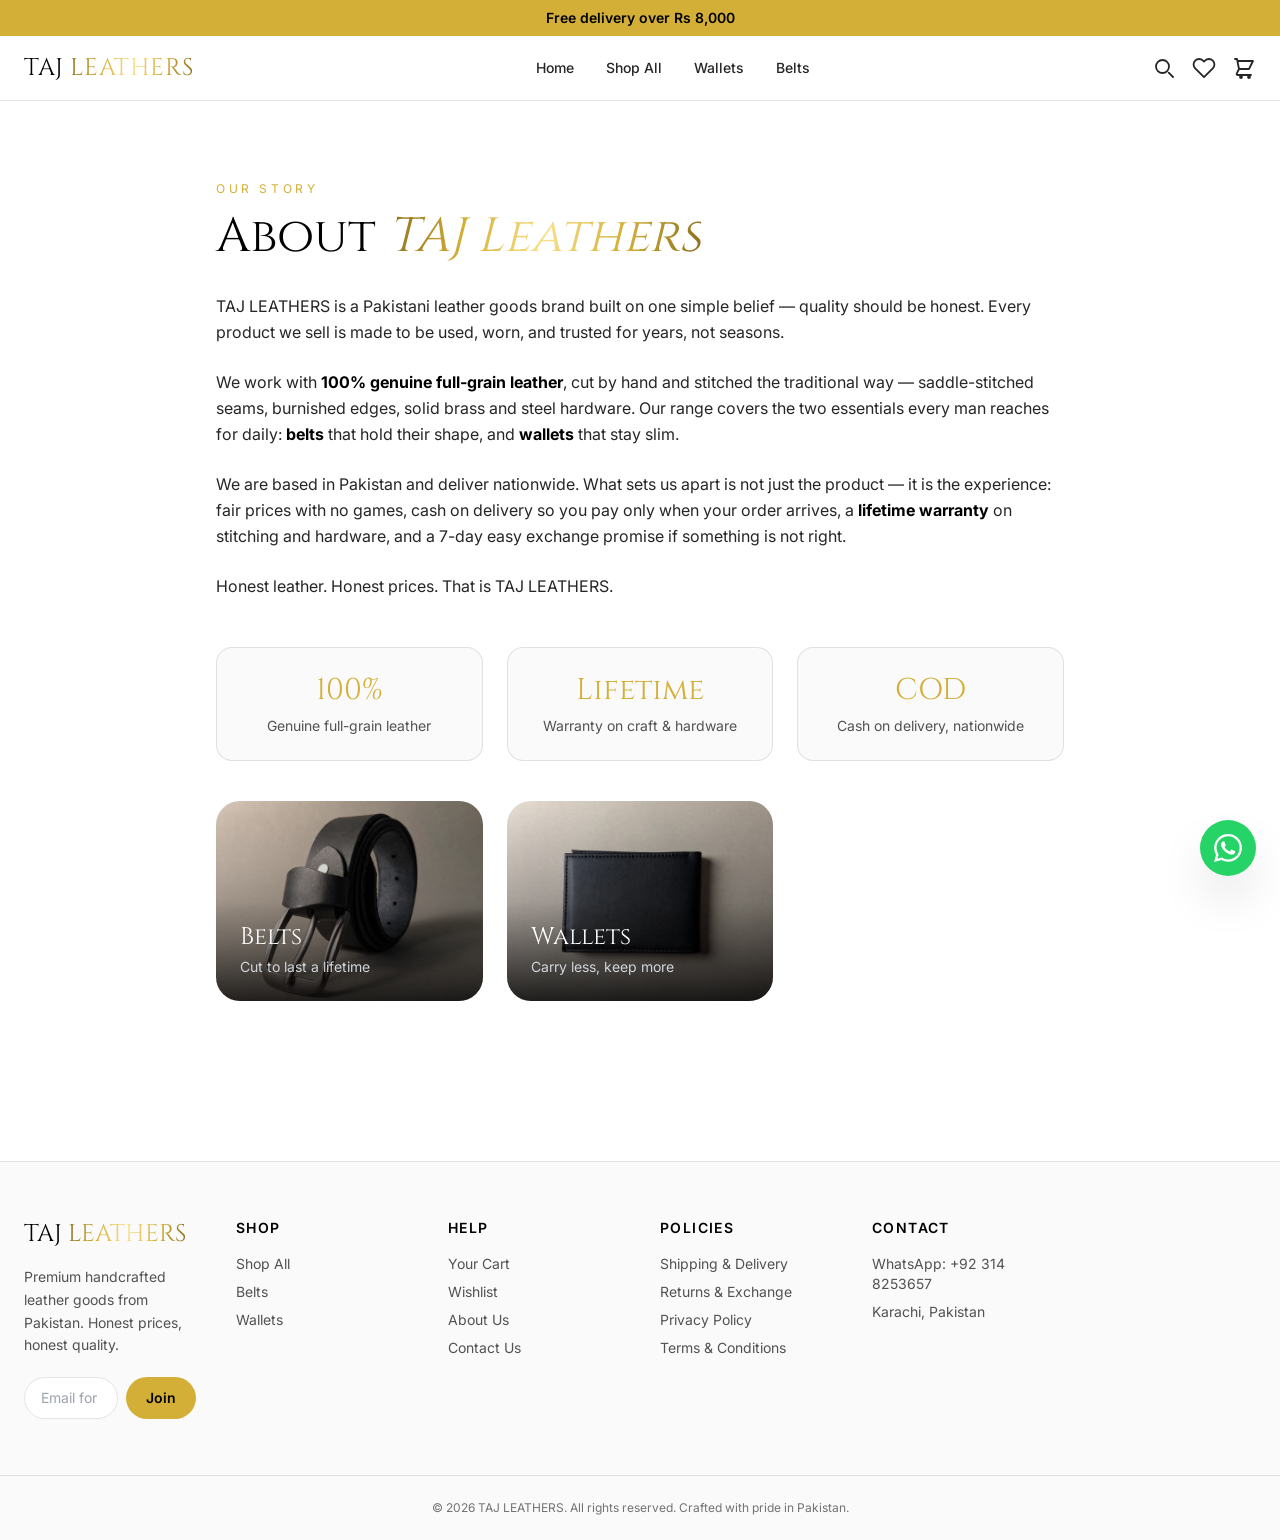
==== commit b51da675: "SEO: sitemap.xml + robots.txt, canonical + OG/Twitter on all pages, missing descriptions, Product/Or" ====
--- a/about.html
+++ b/about.html
@@ -5,6 +5,17 @@
 <meta name="viewport" content="width=device-width, initial-scale=1.0">
 <title>About Us — TAJ LEATHERS</title>
 <meta name="description" content="About TAJ LEATHERS — handcrafted full-grain leather goods, made in Pakistan.">
+<meta property="og:type" content="website">
+<meta property="og:site_name" content="TAJ LEATHERS">
+<meta property="og:title" content="About Us — TAJ LEATHERS">
+<meta property="og:description" content="About TAJ LEATHERS — handcrafted full-grain leather goods, made in Pakistan.">
+<meta property="og:image" content="https://tajleathers.pk/assets/img/hero.webp">
+<meta property="og:url" content="https://tajleathers.pk/about.html">
+<meta name="twitter:card" content="summary_large_image">
+<meta name="twitter:title" content="About Us — TAJ LEATHERS">
+<meta name="twitter:description" content="About TAJ LEATHERS — handcrafted full-grain leather goods, made in Pakistan.">
+<meta name="twitter:image" content="https://tajleathers.pk/assets/img/hero.webp">
+<link rel="canonical" href="https://tajleathers.pk/about.html">
 <link rel="icon" type="image/x-icon" href="assets/favicon.ico">
 <link rel="apple-touch-icon" href="assets/apple-touch-icon.png">
 <link rel="stylesheet" href="assets/css/styles.css">
@@ -89,6 +100,6 @@
 renderChrome();
 </script>
 <!-- Agentation Visual Feedback & Annotation Toolbar -->
-<script src="assets/js/agentation-widget.js" defer></script>
+<script>(function(){try{var p=new URLSearchParams(location.search);if(p.has("edit")||p.has("dev")||p.has("agentation")||location.hash.indexOf("edit")>-1||location.search.indexOf("edit")>-1||sessionStorage.getItem("agentation_active")==="true"){var s=document.createElement("script");s.src="assets/js/agentation-widget.js";s.defer=true;document.head.appendChild(s);}}catch(e){}})();</script>
 </body>
 </html>
--- a/assets/css/styles.css
+++ b/assets/css/styles.css
@@ -1 +1 @@
-*,:after,:before{--tw-border-spacing-x:0;--tw-border-spacing-y:0;--tw-translate-x:0;--tw-translate-y:0;--tw-rotate:0;--tw-skew-x:0;--tw-skew-y:0;--tw-scale-x:1;--tw-scale-y:1;--tw-pan-x: ;--tw-pan-y: ;--tw-pinch-zoom: ;--tw-scroll-snap-strictness:proximity;--tw-gradient-from-position: ;--tw-gradient-via-position: ;--tw-gradient-to-position: ;--tw-ordinal: ;--tw-slashed-zero: ;--tw-numeric-figure: ;--tw-numeric-spacing: ;--tw-numeric-fraction: ;--tw-ring-inset: ;--tw-ring-offset-width:0px;--tw-ring-offset-color:#fff;--tw-ring-color:rgba(59,130,246,.5);--tw-ring-offset-shadow:0 0 #0000;--tw-ring-shadow:0 0 #0000;--tw-shadow:0 0 #0000;--tw-shadow-colored:0 0 #0000;--tw-blur: ;--tw-brightness: ;--tw-contrast: ;--tw-grayscale: ;--tw-hue-rotate: ;--tw-invert: ;--tw-saturate: ;--tw-sepia: ;--tw-drop-shadow: ;--tw-backdrop-blur: ;--tw-backdrop-brightness: ;--tw-backdrop-contrast: ;--tw-backdrop-grayscale: ;--tw-backdrop-hue-rotate: ;--tw-backdrop-invert: ;--tw-backdrop-opacity: ;--tw-backdrop-saturate: ;--tw-backdrop-sepia: ;--tw-contain-size: ;--tw-contain-layout: ;--tw-contain-paint: ;--tw-contain-style: }::backdrop{--tw-border-spacing-x:0;--tw-border-spacing-y:0;--tw-translate-x:0;--tw-translate-y:0;--tw-rotate:0;--tw-skew-x:0;--tw-skew-y:0;--tw-scale-x:1;--tw-scale-y:1;--tw-pan-x: ;--tw-pan-y: ;--tw-pinch-zoom: ;--tw-scroll-snap-strictness:proximity;--tw-gradient-from-position: ;--tw-gradient-via-position: ;--tw-gradient-to-position: ;--tw-ordinal: ;--tw-slashed-zero: ;--tw-numeric-figure: ;--tw-numeric-spacing: ;--tw-numeric-fraction: ;--tw-ring-inset: ;--tw-ring-offset-width:0px;--tw-ring-offset-color:#fff;--tw-ring-color:rgba(59,130,246,.5);--tw-ring-offset-shadow:0 0 #0000;--tw-ring-shadow:0 0 #0000;--tw-shadow:0 0 #0000;--tw-shadow-colored:0 0 #0000;--tw-blur: ;--tw-brightness: ;--tw-contrast: ;--tw-grayscale: ;--tw-hue-rotate: ;--tw-invert: ;--tw-saturate: ;--tw-sepia: ;--tw-drop-shadow: ;--tw-backdrop-blur: ;--tw-backdrop-brightness: ;--tw-backdrop-contrast: ;--tw-backdrop-grayscale: ;--tw-backdrop-hue-rotate: ;--tw-backdrop-invert: ;--tw-backdrop-opacity: ;--tw-backdrop-saturate: ;--tw-backdrop-sepia: ;--tw-contain-size: ;--tw-contain-layout: ;--tw-contain-paint: ;--tw-contain-style: }/*! tailwindcss v3.4.19 | MIT License | https://tailwindcss.com*/*,:after,:before{box-sizing:border-box;border:0 solid #e5e7eb}:after,:before{--tw-content:""}:host,html{line-height:1.5;-webkit-text-size-adjust:100%;-moz-tab-size:4;-o-tab-size:4;tab-size:4;font-family:ui-sans-serif,system-ui,sans-serif,Apple Color Emoji,Segoe UI Emoji,Segoe UI Symbol,Noto Color Emoji;font-feature-settings:normal;font-variation-settings:normal;-webkit-tap-highlight-color:transparent}body{margin:0;line-height:inherit}hr{height:0;color:inherit;border-top-width:1px}abbr:where([title]){-webkit-text-decoration:underline dotted;text-decoration:underline dotted}h1,h2,h3,h4,h5,h6{font-size:inherit;font-weight:inherit}a{color:inherit;text-decoration:inherit}b,strong{font-weight:bolder}code,kbd,pre,samp{font-family:ui-monospace,SFMono-Regular,Menlo,Monaco,Consolas,Liberation Mono,Courier New,monospace;font-feature-settings:normal;font-variation-settings:normal;font-size:1em}small{font-size:80%}sub,sup{font-size:75%;line-height:0;position:relative;vertical-align:baseline}sub{bottom:-.25em}sup{top:-.5em}table{text-indent:0;border-color:inherit;border-collapse:collapse}button,input,optgroup,select,textarea{font-family:inherit;font-feature-settings:inherit;font-variation-settings:inherit;font-size:100%;font-weight:inherit;line-height:inherit;letter-spacing:inherit;color:inherit;margin:0;padding:0}button,select{text-transform:none}button,input:where([type=button]),input:where([type=reset]),input:where([type=submit]){-webkit-appearance:button;background-color:transparent;background-image:none}:-moz-focusring{outline:auto}:-moz-ui-invalid{box-shadow:none}progress{vertical-align:baseline}::-webkit-inner-spin-button,::-webkit-outer-spin-button{height:auto}[type=search]{-webkit-appearance:textfield;outline-offset:-2px}::-webkit-search-decoration{-webkit-appearance:none}::-webkit-file-upload-button{-webkit-appearance:button;font:inherit}summary{display:list-item}blockquote,dd,dl,figure,h1,h2,h3,h4,h5,h6,hr,p,pre{margin:0}fieldset{margin:0}fieldset,legend{padding:0}menu,ol,ul{list-style:none;margin:0;padding:0}dialog{padding:0}textarea{resize:vertical}input::-moz-placeholder,textarea::-moz-placeholder{opacity:1;color:#9ca3af}input::placeholder,textarea::placeholder{opacity:1;color:#9ca3af}[role=button],button{cursor:pointer}:disabled{cursor:default}audio,canvas,embed,iframe,img,object,svg,video{display:block;vertical-align:middle}img,video{max-width:100%;height:auto}[hidden]:where(:not([hidden=until-found])){display:none}.pointer-events-none{pointer-events:none}.visible{visibility:visible}.fixed{position:fixed}.absolute{position:absolute}.relative{position:relative}.sticky{position:sticky}.inset-0{inset:0}.-right-2{right:-.5rem}.-top-2{top:-.5rem}.bottom-0{bottom:0}.bottom-24{bottom:6rem}.bottom-3{bottom:.75rem}.bottom-6{bottom:1.5rem}.left-1\/2{left:50%}.left-3{left:.75rem}.left-4{left:1rem}.right-3{right:.75rem}.right-6{right:1.5rem}.top-0{top:0}.top-3{top:.75rem}.top-4{top:1rem}.z-50{z-index:50}.z-\[100\]{z-index:100}.z-\[120\]{z-index:120}.order-1{order:1}.order-2{order:2}.order-3{order:3}.order-4{order:4}.col-span-2{grid-column:span 2/span 2}.mx-auto{margin-left:auto;margin-right:auto}.mb-0\.5{margin-bottom:.125rem}.mb-1{margin-bottom:.25rem}.mb-10{margin-bottom:2.5rem}.mb-12{margin-bottom:3rem}.mb-2{margin-bottom:.5rem}.mb-2\.5{margin-bottom:.625rem}.mb-3{margin-bottom:.75rem}.mb-4{margin-bottom:1rem}.mb-5{margin-bottom:1.25rem}.mb-6{margin-bottom:1.5rem}.mb-7{margin-bottom:1.75rem}.mb-8{margin-bottom:2rem}.ml-1{margin-left:.25rem}.ml-1\.5{margin-left:.375rem}.ml-2{margin-left:.5rem}.mt-1{margin-top:.25rem}.mt-1\.5{margin-top:.375rem}.mt-10{margin-top:2.5rem}.mt-12{margin-top:3rem}.mt-2{margin-top:.5rem}.mt-20{margin-top:5rem}.mt-3{margin-top:.75rem}.mt-4{margin-top:1rem}.mt-5{margin-top:1.25rem}.mt-6{margin-top:1.5rem}.mt-8{margin-top:2rem}.mt-9{margin-top:2.25rem}.block{display:block}.inline-block{display:inline-block}.flex{display:flex}.inline-flex{display:inline-flex}.grid{display:grid}.contents{display:contents}.hidden{display:none}.aspect-\[4\/3\]{aspect-ratio:4/3}.aspect-\[4\/5\]{aspect-ratio:4/5}.aspect-square{aspect-ratio:1/1}.h-10{height:2.5rem}.h-11{height:2.75rem}.h-12{height:3rem}.h-14{height:3.5rem}.h-16{height:4rem}.h-2{height:.5rem}.h-20{height:5rem}.h-5{height:1.25rem}.h-6{height:1.5rem}.h-7{height:1.75rem}.h-8{height:2rem}.h-9{height:2.25rem}.h-\[18px\]{height:18px}.h-\[52px\]{height:52px}.h-full{height:100%}.max-h-64{max-height:16rem}.max-h-\[60vh\]{max-height:60vh}.max-h-\[92dvh\]{max-height:92dvh}.min-h-\[280px\]{min-height:280px}.min-h-\[52px\]{min-height:52px}.w-10{width:2.5rem}.w-11{width:2.75rem}.w-12{width:3rem}.w-14{width:3.5rem}.w-16{width:4rem}.w-20{width:5rem}.w-32{width:8rem}.w-5{width:1.25rem}.w-6{width:1.5rem}.w-7{width:1.75rem}.w-8{width:2rem}.w-9{width:2.25rem}.w-\[18px\]{width:18px}.w-\[52px\]{width:52px}.w-full{width:100%}.min-w-0{min-width:0}.max-w-2xl{max-width:42rem}.max-w-3xl{max-width:48rem}.max-w-4xl{max-width:56rem}.max-w-5xl{max-width:64rem}.max-w-6xl{max-width:72rem}.max-w-7xl{max-width:80rem}.max-w-lg{max-width:32rem}.max-w-md{max-width:28rem}.max-w-xl{max-width:36rem}.flex-1{flex:1 1 0%}.shrink-0{flex-shrink:0}.-translate-x-1\/2{--tw-translate-x:-50%}.-translate-x-1\/2,.translate-y-4{transform:translate(var(--tw-translate-x),var(--tw-translate-y)) rotate(var(--tw-rotate)) skewX(var(--tw-skew-x)) skewY(var(--tw-skew-y)) scaleX(var(--tw-scale-x)) scaleY(var(--tw-scale-y))}.translate-y-4{--tw-translate-y:1rem}.transform{transform:translate(var(--tw-translate-x),var(--tw-translate-y)) rotate(var(--tw-rotate)) skewX(var(--tw-skew-x)) skewY(var(--tw-skew-y)) scaleX(var(--tw-scale-x)) scaleY(var(--tw-scale-y))}.cursor-pointer{cursor:pointer}.list-disc{list-style-type:disc}.grid-cols-1{grid-template-columns:repeat(1,minmax(0,1fr))}.grid-cols-2{grid-template-columns:repeat(2,minmax(0,1fr))}.flex-col{flex-direction:column}.flex-wrap{flex-wrap:wrap}.items-start{align-items:flex-start}.items-end{align-items:flex-end}.items-center{align-items:center}.justify-center{justify-content:center}.justify-between{justify-content:space-between}.gap-1{gap:.25rem}.gap-10{gap:2.5rem}.gap-2{gap:.5rem}.gap-3{gap:.75rem}.gap-4{gap:1rem}.gap-5{gap:1.25rem}.gap-6{gap:1.5rem}.gap-8{gap:2rem}.space-y-1\.5>:not([hidden])~:not([hidden]){--tw-space-y-reverse:0;margin-top:calc(.375rem*(1 - var(--tw-space-y-reverse)));margin-bottom:calc(.375rem*var(--tw-space-y-reverse))}.space-y-2>:not([hidden])~:not([hidden]){--tw-space-y-reverse:0;margin-top:calc(.5rem*(1 - var(--tw-space-y-reverse)));margin-bottom:calc(.5rem*var(--tw-space-y-reverse))}.space-y-3>:not([hidden])~:not([hidden]){--tw-space-y-reverse:0;margin-top:calc(.75rem*(1 - var(--tw-space-y-reverse)));margin-bottom:calc(.75rem*var(--tw-space-y-reverse))}.space-y-4>:not([hidden])~:not([hidden]){--tw-space-y-reverse:0;margin-top:calc(1rem*(1 - var(--tw-space-y-reverse)));margin-bottom:calc(1rem*var(--tw-space-y-reverse))}.space-y-5>:not([hidden])~:not([hidden]){--tw-space-y-reverse:0;margin-top:calc(1.25rem*(1 - var(--tw-space-y-reverse)));margin-bottom:calc(1.25rem*var(--tw-space-y-reverse))}.space-y-6>:not([hidden])~:not([hidden]){--tw-space-y-reverse:0;margin-top:calc(1.5rem*(1 - var(--tw-space-y-reverse)));margin-bottom:calc(1.5rem*var(--tw-space-y-reverse))}.overflow-auto{overflow:auto}.overflow-hidden{overflow:hidden}.overflow-x-auto{overflow-x:auto}.truncate{overflow:hidden;text-overflow:ellipsis}.truncate,.whitespace-nowrap{white-space:nowrap}.rounded{border-radius:.25rem}.rounded-2xl{border-radius:1rem}.rounded-3xl{border-radius:1.5rem}.rounded-full{border-radius:9999px}.rounded-lg{border-radius:.5rem}.rounded-xl{border-radius:.75rem}.rounded-r-xl{border-top-right-radius:.75rem;border-bottom-right-radius:.75rem}.border{border-width:1px}.border-y{border-top-width:1px}.border-b,.border-y{border-bottom-width:1px}.border-l-4{border-left-width:4px}.border-t{border-top-width:1px}.border-\[\#D4AF37\]{--tw-border-opacity:1;border-color:rgb(212 175 55/var(--tw-border-opacity,1))}.border-\[\#D4AF37\]\/40{border-color:rgba(212,175,55,.4)}.border-\[\#D4AF37\]\/60{border-color:rgba(212,175,55,.6)}.border-black\/10{border-color:rgba(0,0,0,.1)}.border-black\/15{border-color:rgba(0,0,0,.15)}.border-black\/20{border-color:rgba(0,0,0,.2)}.border-black\/5{border-color:rgba(0,0,0,.05)}.border-red-200{--tw-border-opacity:1;border-color:rgb(254 202 202/var(--tw-border-opacity,1))}.border-white\/10{border-color:hsla(0,0%,100%,.1)}.border-white\/20{border-color:hsla(0,0%,100%,.2)}.border-white\/40{border-color:hsla(0,0%,100%,.4)}.bg-\[\#000000\]{--tw-bg-opacity:1;background-color:rgb(0 0 0/var(--tw-bg-opacity,1))}.bg-\[\#0c0a09\]{--tw-bg-opacity:1;background-color:rgb(12 10 9/var(--tw-bg-opacity,1))}.bg-\[\#25D366\]{--tw-bg-opacity:1;background-color:rgb(37 211 102/var(--tw-bg-opacity,1))}.bg-\[\#D4AF37\]{--tw-bg-opacity:1;background-color:rgb(212 175 55/var(--tw-bg-opacity,1))}.bg-\[\#D4AF37\]\/10{background-color:rgba(212,175,55,.1)}.bg-\[\#D4AF37\]\/15{background-color:rgba(212,175,55,.15)}.bg-\[\#fafafa\]{--tw-bg-opacity:1;background-color:rgb(250 250 250/var(--tw-bg-opacity,1))}.bg-\[\#ffffff\]\/95{background-color:hsla(0,0%,100%,.95)}.bg-black\/10{background-color:rgba(0,0,0,.1)}.bg-black\/5{background-color:rgba(0,0,0,.05)}.bg-black\/55{background-color:rgba(0,0,0,.55)}.bg-green-100{--tw-bg-opacity:1;background-color:rgb(220 252 231/var(--tw-bg-opacity,1))}.bg-green-900\/40{background-color:rgba(20,83,45,.4)}.bg-red-50{--tw-bg-opacity:1;background-color:rgb(254 242 242/var(--tw-bg-opacity,1))}.bg-red-700{--tw-bg-opacity:1;background-color:rgb(185 28 28/var(--tw-bg-opacity,1))}.bg-white{--tw-bg-opacity:1;background-color:rgb(255 255 255/var(--tw-bg-opacity,1))}.bg-white\/10{background-color:hsla(0,0%,100%,.1)}.bg-white\/15{background-color:hsla(0,0%,100%,.15)}.bg-white\/5{background-color:hsla(0,0%,100%,.05)}.bg-white\/90{background-color:hsla(0,0%,100%,.9)}.bg-gradient-to-r{background-image:linear-gradient(to right,var(--tw-gradient-stops))}.bg-gradient-to-t{background-image:linear-gradient(to top,var(--tw-gradient-stops))}.from-\[\#000000\],.from-black{--tw-gradient-from:#000 var(--tw-gradient-from-position);--tw-gradient-to:transparent var(--tw-gradient-to-position);--tw-gradient-stops:var(--tw-gradient-from),var(--tw-gradient-to)}.from-black\/85{--tw-gradient-from:rgba(0,0,0,.85) var(--tw-gradient-from-position);--tw-gradient-to:transparent var(--tw-gradient-to-position);--tw-gradient-stops:var(--tw-gradient-from),var(--tw-gradient-to)}.from-black\/90{--tw-gradient-from:rgba(0,0,0,.9) var(--tw-gradient-from-position);--tw-gradient-to:transparent var(--tw-gradient-to-position);--tw-gradient-stops:var(--tw-gradient-from),var(--tw-gradient-to)}.via-\[\#000000\]\/80{--tw-gradient-to:transparent var(--tw-gradient-to-position);--tw-gradient-stops:var(--tw-gradient-from),rgba(0,0,0,.8) var(--tw-gradient-via-position),var(--tw-gradient-to)}.via-black\/20{--tw-gradient-to:transparent var(--tw-gradient-to-position);--tw-gradient-stops:var(--tw-gradient-from),rgba(0,0,0,.2) var(--tw-gradient-via-position),var(--tw-gradient-to)}.via-black\/25{--tw-gradient-to:transparent var(--tw-gradient-to-position);--tw-gradient-stops:var(--tw-gradient-from),rgba(0,0,0,.25) var(--tw-gradient-via-position),var(--tw-gradient-to)}.via-black\/70{--tw-gradient-to:transparent var(--tw-gradient-to-position);--tw-gradient-stops:var(--tw-gradient-from),rgba(0,0,0,.7) var(--tw-gradient-via-position),var(--tw-gradient-to)}.via-white\/\[0\.04\]{--tw-gradient-to:hsla(0,0%,100%,0) var(--tw-gradient-to-position);--tw-gradient-stops:var(--tw-gradient-from),hsla(0,0%,100%,.04) var(--tw-gradient-via-position),var(--tw-gradient-to)}.to-\[\#1a1a1a\]{--tw-gradient-to:#1a1a1a var(--tw-gradient-to-position)}.to-transparent{--tw-gradient-to:transparent var(--tw-gradient-to-position)}.object-cover{-o-object-fit:cover;object-fit:cover}.p-3{padding:.75rem}.p-4{padding:1rem}.p-5{padding:1.25rem}.p-6{padding:1.5rem}.p-7{padding:1.75rem}.p-8{padding:2rem}.px-1{padding-left:.25rem;padding-right:.25rem}.px-2{padding-left:.5rem;padding-right:.5rem}.px-2\.5{padding-left:.625rem;padding-right:.625rem}.px-3{padding-left:.75rem;padding-right:.75rem}.px-4{padding-left:1rem;padding-right:1rem}.px-5{padding-left:1.25rem;padding-right:1.25rem}.px-6{padding-left:1.5rem;padding-right:1.5rem}.px-7{padding-left:1.75rem;padding-right:1.75rem}.px-8{padding-left:2rem;padding-right:2rem}.py-0\.5{padding-top:.125rem;padding-bottom:.125rem}.py-1{padding-top:.25rem;padding-bottom:.25rem}.py-1\.5{padding-top:.375rem;padding-bottom:.375rem}.py-10{padding-top:2.5rem;padding-bottom:2.5rem}.py-12{padding-top:3rem;padding-bottom:3rem}.py-14{padding-top:3.5rem;padding-bottom:3.5rem}.py-16{padding-top:4rem;padding-bottom:4rem}.py-2{padding-top:.5rem;padding-bottom:.5rem}.py-2\.5{padding-top:.625rem;padding-bottom:.625rem}.py-20{padding-top:5rem;padding-bottom:5rem}.py-28{padding-top:7rem;padding-bottom:7rem}.py-3{padding-top:.75rem;padding-bottom:.75rem}.py-3\.5{padding-top:.875rem;padding-bottom:.875rem}.py-32{padding-top:8rem;padding-bottom:8rem}.py-4{padding-top:1rem;padding-bottom:1rem}.py-6{padding-top:1.5rem;padding-bottom:1.5rem}.pb-1{padding-bottom:.25rem}.pb-4{padding-bottom:1rem}.pb-5{padding-bottom:1.25rem}.pl-4{padding-left:1rem}.pl-5{padding-left:1.25rem}.pr-5{padding-right:1.25rem}.pt-2{padding-top:.5rem}.pt-4{padding-top:1rem}.pt-5{padding-top:1.25rem}.text-left{text-align:left}.text-center{text-align:center}.align-middle{vertical-align:middle}.font-serif{font-family:ui-serif,Georgia,Cambria,Times New Roman,Times,serif}.text-2xl{font-size:1.5rem;line-height:2rem}.text-3xl{font-size:1.875rem;line-height:2.25rem}.text-4xl{font-size:2.25rem;line-height:2.5rem}.text-5xl{font-size:3rem;line-height:1}.text-\[10px\]{font-size:10px}.text-base{font-size:1rem;line-height:1.5rem}.text-lg{font-size:1.125rem;line-height:1.75rem}.text-sm{font-size:.875rem;line-height:1.25rem}.text-xl{font-size:1.25rem;line-height:1.75rem}.text-xs{font-size:.75rem;line-height:1rem}.font-bold{font-weight:700}.font-medium{font-weight:500}.font-normal{font-weight:400}.font-semibold{font-weight:600}.uppercase{text-transform:uppercase}.italic{font-style:italic}.leading-none{line-height:1}.leading-relaxed{line-height:1.625}.leading-tight{line-height:1.25}.tracking-\[0\.25em\]{letter-spacing:.25em}.tracking-\[0\.2em\]{letter-spacing:.2em}.tracking-\[0\.3em\]{letter-spacing:.3em}.tracking-wide{letter-spacing:.025em}.tracking-wider{letter-spacing:.05em}.tracking-widest{letter-spacing:.1em}.text-\[\#000000\]{--tw-text-opacity:1;color:rgb(0 0 0/var(--tw-text-opacity,1))}.text-\[\#1a1a1a\]{--tw-text-opacity:1;color:rgb(26 26 26/var(--tw-text-opacity,1))}.text-\[\#262626\]{--tw-text-opacity:1;color:rgb(38 38 38/var(--tw-text-opacity,1))}.text-\[\#525252\]{--tw-text-opacity:1;color:rgb(82 82 82/var(--tw-text-opacity,1))}.text-\[\#737373\]{--tw-text-opacity:1;color:rgb(115 115 115/var(--tw-text-opacity,1))}.text-\[\#D4AF37\]{--tw-text-opacity:1;color:rgb(212 175 55/var(--tw-text-opacity,1))}.text-\[\#F0D060\]{--tw-text-opacity:1;color:rgb(240 208 96/var(--tw-text-opacity,1))}.text-\[\#d4d4d4\]{--tw-text-opacity:1;color:rgb(212 212 212/var(--tw-text-opacity,1))}.text-black{--tw-text-opacity:1;color:rgb(0 0 0/var(--tw-text-opacity,1))}.text-gray-300{--tw-text-opacity:1;color:rgb(209 213 219/var(--tw-text-opacity,1))}.text-gray-400{--tw-text-opacity:1;color:rgb(156 163 175/var(--tw-text-opacity,1))}.text-gray-500{--tw-text-opacity:1;color:rgb(107 114 128/var(--tw-text-opacity,1))}.text-green-400{--tw-text-opacity:1;color:rgb(74 222 128/var(--tw-text-opacity,1))}.text-green-600{--tw-text-opacity:1;color:rgb(22 163 74/var(--tw-text-opacity,1))}.text-green-700{--tw-text-opacity:1;color:rgb(21 128 61/var(--tw-text-opacity,1))}.text-red-500{--tw-text-opacity:1;color:rgb(239 68 68/var(--tw-text-opacity,1))}.text-red-600{--tw-text-opacity:1;color:rgb(220 38 38/var(--tw-text-opacity,1))}.text-stone-400{--tw-text-opacity:1;color:rgb(168 162 158/var(--tw-text-opacity,1))}.text-white{--tw-text-opacity:1;color:rgb(255 255 255/var(--tw-text-opacity,1))}.text-white\/95{color:hsla(0,0%,100%,.95)}.underline{text-decoration-line:underline}.line-through{text-decoration-line:line-through}.decoration-\[\#D4AF37\]{text-decoration-color:#d4af37}.underline-offset-2{text-underline-offset:2px}.placeholder-\[\#737373\]::-moz-placeholder{--tw-placeholder-opacity:1;color:rgb(115 115 115/var(--tw-placeholder-opacity,1))}.placeholder-\[\#737373\]::placeholder{--tw-placeholder-opacity:1;color:rgb(115 115 115/var(--tw-placeholder-opacity,1))}.placeholder-gray-400::-moz-placeholder{--tw-placeholder-opacity:1;color:rgb(156 163 175/var(--tw-placeholder-opacity,1))}.placeholder-gray-400::placeholder{--tw-placeholder-opacity:1;color:rgb(156 163 175/var(--tw-placeholder-opacity,1))}.opacity-0{opacity:0}.opacity-25{opacity:.25}.opacity-40{opacity:.4}.opacity-45{opacity:.45}.shadow{--tw-shadow:0 1px 3px 0 rgba(0,0,0,.1),0 1px 2px -1px rgba(0,0,0,.1);--tw-shadow-colored:0 1px 3px 0 var(--tw-shadow-color),0 1px 2px -1px var(--tw-shadow-color)}.shadow,.shadow-2xl{box-shadow:var(--tw-ring-offset-shadow,0 0 #0000),var(--tw-ring-shadow,0 0 #0000),var(--tw-shadow)}.shadow-2xl{--tw-shadow:0 25px 50px -12px rgba(0,0,0,.25);--tw-shadow-colored:0 25px 50px -12px var(--tw-shadow-color)}.shadow-\[0_8px_30px_rgba\(0\2c 0\2c 0\2c 0\.06\)\]{--tw-shadow:0 8px 30px rgba(0,0,0,.06);--tw-shadow-colored:0 8px 30px var(--tw-shadow-color)}.shadow-\[0_8px_30px_rgba\(0\2c 0\2c 0\2c 0\.06\)\],.shadow-lg{box-shadow:var(--tw-ring-offset-shadow,0 0 #0000),var(--tw-ring-shadow,0 0 #0000),var(--tw-shadow)}.shadow-lg{--tw-shadow:0 10px 15px -3px rgba(0,0,0,.1),0 4px 6px -4px rgba(0,0,0,.1);--tw-shadow-colored:0 10px 15px -3px var(--tw-shadow-color),0 4px 6px -4px var(--tw-shadow-color)}.outline{outline-style:solid}.ring-2{--tw-ring-offset-shadow:var(--tw-ring-inset) 0 0 0 var(--tw-ring-offset-width) var(--tw-ring-offset-color);--tw-ring-shadow:var(--tw-ring-inset) 0 0 0 calc(2px + var(--tw-ring-offset-width)) var(--tw-ring-color);box-shadow:var(--tw-ring-offset-shadow),var(--tw-ring-shadow),var(--tw-shadow,0 0 #0000)}.ring-\[\#D4AF37\]{--tw-ring-opacity:1;--tw-ring-color:rgb(212 175 55/var(--tw-ring-opacity,1))}.ring-transparent{--tw-ring-color:transparent}.filter{filter:var(--tw-blur) var(--tw-brightness) var(--tw-contrast) var(--tw-grayscale) var(--tw-hue-rotate) var(--tw-invert) var(--tw-saturate) var(--tw-sepia) var(--tw-drop-shadow)}.backdrop-blur{--tw-backdrop-blur:blur(8px)}.backdrop-blur,.backdrop-blur-sm{-webkit-backdrop-filter:var(--tw-backdrop-blur) var(--tw-backdrop-brightness) var(--tw-backdrop-contrast) var(--tw-backdrop-grayscale) var(--tw-backdrop-hue-rotate) var(--tw-backdrop-invert) var(--tw-backdrop-opacity) var(--tw-backdrop-saturate) var(--tw-backdrop-sepia);backdrop-filter:var(--tw-backdrop-blur) var(--tw-backdrop-brightness) var(--tw-backdrop-contrast) var(--tw-backdrop-grayscale) var(--tw-backdrop-hue-rotate) var(--tw-backdrop-invert) var(--tw-backdrop-opacity) var(--tw-backdrop-saturate) var(--tw-backdrop-sepia)}.backdrop-blur-sm{--tw-backdrop-blur:blur(4px)}.transition{transition-property:color,background-color,border-color,text-decoration-color,fill,stroke,opacity,box-shadow,transform,filter,-webkit-backdrop-filter;transition-property:color,background-color,border-color,text-decoration-color,fill,stroke,opacity,box-shadow,transform,filter,backdrop-filter;transition-property:color,background-color,border-color,text-decoration-color,fill,stroke,opacity,box-shadow,transform,filter,backdrop-filter,-webkit-backdrop-filter;transition-timing-function:cubic-bezier(.4,0,.2,1);transition-duration:.15s}.transition-all{transition-property:all;transition-timing-function:cubic-bezier(.4,0,.2,1);transition-duration:.15s}.transition-transform{transition-property:transform;transition-timing-function:cubic-bezier(.4,0,.2,1);transition-duration:.15s}.duration-300{transition-duration:.3s}.duration-500{transition-duration:.5s}.gold-shine-text{background:linear-gradient(100deg,#8a6d1b,#d4af37 25%,#f9e08a 50%,#d4af37 75%,#8a6d1b);-webkit-background-clip:text;background-clip:text;color:transparent}.gold-shine-bg{background:linear-gradient(135deg,#8a6d1b,#d4af37 30%,#f5d67b 50%,#d4af37 70%,#8a6d1b)}.gold-shine-btn{position:relative;overflow:hidden}.gold-shine-btn:after{content:"";position:absolute;inset:0;background:linear-gradient(105deg,transparent 40%,hsla(0,0%,100%,.55) 50%,transparent 60%);transform:translateX(-120%);animation:gold-sheen 3.5s ease-in-out infinite;pointer-events:none}@keyframes gold-sheen{0%,60%{transform:translateX(-120%)}to{transform:translateX(120%)}}.gal-strip{display:flex;flex-wrap:nowrap;overflow-x:auto;overflow-y:hidden;scroll-snap-type:x mandatory;-webkit-overflow-scrolling:touch;scrollbar-width:none;-ms-overflow-style:none}.gal-strip::-webkit-scrollbar{display:none}.gal-slide{flex:0 0 auto;width:100%;scroll-snap-align:start}.hover\:-translate-y-1:hover{--tw-translate-y:-0.25rem}.hover\:-translate-y-1:hover,.hover\:-translate-y-1\.5:hover{transform:translate(var(--tw-translate-x),var(--tw-translate-y)) rotate(var(--tw-rotate)) skewX(var(--tw-skew-x)) skewY(var(--tw-skew-y)) scaleX(var(--tw-scale-x)) scaleY(var(--tw-scale-y))}.hover\:-translate-y-1\.5:hover{--tw-translate-y:-0.375rem}.hover\:scale-110:hover{--tw-scale-x:1.1;--tw-scale-y:1.1;transform:translate(var(--tw-translate-x),var(--tw-translate-y)) rotate(var(--tw-rotate)) skewX(var(--tw-skew-x)) skewY(var(--tw-skew-y)) scaleX(var(--tw-scale-x)) scaleY(var(--tw-scale-y))}.hover\:border-\[\#D4AF37\]:hover{--tw-border-opacity:1;border-color:rgb(212 175 55/var(--tw-border-opacity,1))}.hover\:border-\[\#D4AF37\]\/40:hover{border-color:rgba(212,175,55,.4)}.hover\:bg-\[\#1fb857\]:hover{--tw-bg-opacity:1;background-color:rgb(31 184 87/var(--tw-bg-opacity,1))}.hover\:bg-\[\#B8860B\]:hover{--tw-bg-opacity:1;background-color:rgb(184 134 11/var(--tw-bg-opacity,1))}.hover\:bg-\[\#D4AF37\]:hover{--tw-bg-opacity:1;background-color:rgb(212 175 55/var(--tw-bg-opacity,1))}.hover\:bg-\[\#fafafa\]:hover{--tw-bg-opacity:1;background-color:rgb(250 250 250/var(--tw-bg-opacity,1))}.hover\:text-\[\#D4AF37\]:hover{--tw-text-opacity:1;color:rgb(212 175 55/var(--tw-text-opacity,1))}.hover\:text-red-400:hover{--tw-text-opacity:1;color:rgb(248 113 113/var(--tw-text-opacity,1))}.hover\:text-red-500:hover{--tw-text-opacity:1;color:rgb(239 68 68/var(--tw-text-opacity,1))}.hover\:underline:hover{text-decoration-line:underline}.hover\:shadow-\[0_16px_40px_rgba\(249\2c 115\2c 22\2c 0\.12\)\]:hover{--tw-shadow:0 16px 40px rgba(249,115,22,.12);--tw-shadow-colored:0 16px 40px var(--tw-shadow-color);box-shadow:var(--tw-ring-offset-shadow,0 0 #0000),var(--tw-ring-shadow,0 0 #0000),var(--tw-shadow)}.hover\:ring-\[\#D4AF37\]:hover{--tw-ring-opacity:1;--tw-ring-color:rgb(212 175 55/var(--tw-ring-opacity,1))}.hover\:brightness-95:hover{--tw-brightness:brightness(.95);filter:var(--tw-blur) var(--tw-brightness) var(--tw-contrast) var(--tw-grayscale) var(--tw-hue-rotate) var(--tw-invert) var(--tw-saturate) var(--tw-sepia) var(--tw-drop-shadow)}.focus\:border-\[\#25D366\]:focus{--tw-border-opacity:1;border-color:rgb(37 211 102/var(--tw-border-opacity,1))}.focus\:border-\[\#D4AF37\]:focus{--tw-border-opacity:1;border-color:rgb(212 175 55/var(--tw-border-opacity,1))}.focus\:bg-white\/15:focus{background-color:hsla(0,0%,100%,.15)}.focus\:outline-none:focus{outline:2px solid transparent;outline-offset:2px}.group:hover .group-hover\:scale-105{--tw-scale-x:1.05;--tw-scale-y:1.05}.group:hover .group-hover\:scale-105,.group:hover .group-hover\:scale-110{transform:translate(var(--tw-translate-x),var(--tw-translate-y)) rotate(var(--tw-rotate)) skewX(var(--tw-skew-x)) skewY(var(--tw-skew-y)) scaleX(var(--tw-scale-x)) scaleY(var(--tw-scale-y))}.group:hover .group-hover\:scale-110{--tw-scale-x:1.1;--tw-scale-y:1.1}.group:hover .group-hover\:bg-\[\#D4AF37\]{--tw-bg-opacity:1;background-color:rgb(212 175 55/var(--tw-bg-opacity,1))}@media (min-width:640px){.sm\:order-none{order:0}.sm\:col-span-2{grid-column:span 2/span 2}.sm\:inline{display:inline}.sm\:h-24{height:6rem}.sm\:w-24{width:6rem}.sm\:w-auto{width:auto}.sm\:flex-1{flex:1 1 0%}.sm\:grid-cols-2{grid-template-columns:repeat(2,minmax(0,1fr))}.sm\:grid-cols-3{grid-template-columns:repeat(3,minmax(0,1fr))}.sm\:flex-row{flex-direction:row}.sm\:flex-nowrap{flex-wrap:nowrap}.sm\:items-center{align-items:center}.sm\:gap-12{gap:3rem}.sm\:gap-4{gap:1rem}.sm\:gap-6{gap:1.5rem}.sm\:rounded-l-\[1\.25rem\]{border-top-left-radius:1.25rem;border-bottom-left-radius:1.25rem}.sm\:p-7{padding:1.75rem}.sm\:p-8{padding:2rem}.sm\:px-12{padding-left:3rem;padding-right:3rem}.sm\:px-6{padding-left:1.5rem;padding-right:1.5rem}.sm\:py-20{padding-top:5rem;padding-bottom:5rem}.sm\:py-40{padding-top:10rem;padding-bottom:10rem}.sm\:py-44{padding-top:11rem;padding-bottom:11rem}.sm\:text-3xl{font-size:1.875rem;line-height:2.25rem}.sm\:text-4xl{font-size:2.25rem;line-height:2.5rem}.sm\:text-5xl{font-size:3rem;line-height:1}.sm\:text-6xl{font-size:3.75rem;line-height:1}.sm\:text-\[13\.5px\]{font-size:13.5px}.sm\:text-base{font-size:1rem;line-height:1.5rem}.sm\:text-lg{font-size:1.125rem;line-height:1.75rem}.sm\:text-sm{font-size:.875rem;line-height:1.25rem}.sm\:text-xl{font-size:1.25rem;line-height:1.75rem}}@media (min-width:768px){.md\:col-span-3{grid-column:span 3/span 3}.md\:flex{display:flex}.md\:hidden{display:none}.md\:grid-cols-3{grid-template-columns:repeat(3,minmax(0,1fr))}}@media (min-width:1024px){.lg\:sticky{position:sticky}.lg\:top-24{top:6rem}.lg\:col-span-1{grid-column:span 1/span 1}.lg\:col-span-2{grid-column:span 2/span 2}.lg\:col-span-3{grid-column:span 3/span 3}.lg\:grid-cols-2{grid-template-columns:repeat(2,minmax(0,1fr))}.lg\:grid-cols-4{grid-template-columns:repeat(4,minmax(0,1fr))}.lg\:grid-cols-5{grid-template-columns:repeat(5,minmax(0,1fr))}.lg\:grid-cols-6{grid-template-columns:repeat(6,minmax(0,1fr))}.lg\:gap-16{gap:4rem}.lg\:text-7xl{font-size:4.5rem;line-height:1}}+*,:after,:before{--tw-border-spacing-x:0;--tw-border-spacing-y:0;--tw-translate-x:0;--tw-translate-y:0;--tw-rotate:0;--tw-skew-x:0;--tw-skew-y:0;--tw-scale-x:1;--tw-scale-y:1;--tw-pan-x: ;--tw-pan-y: ;--tw-pinch-zoom: ;--tw-scroll-snap-strictness:proximity;--tw-gradient-from-position: ;--tw-gradient-via-position: ;--tw-gradient-to-position: ;--tw-ordinal: ;--tw-slashed-zero: ;--tw-numeric-figure: ;--tw-numeric-spacing: ;--tw-numeric-fraction: ;--tw-ring-inset: ;--tw-ring-offset-width:0px;--tw-ring-offset-color:#fff;--tw-ring-color:rgba(59,130,246,.5);--tw-ring-offset-shadow:0 0 #0000;--tw-ring-shadow:0 0 #0000;--tw-shadow:0 0 #0000;--tw-shadow-colored:0 0 #0000;--tw-blur: ;--tw-brightness: ;--tw-contrast: ;--tw-grayscale: ;--tw-hue-rotate: ;--tw-invert: ;--tw-saturate: ;--tw-sepia: ;--tw-drop-shadow: ;--tw-backdrop-blur: ;--tw-backdrop-brightness: ;--tw-backdrop-contrast: ;--tw-backdrop-grayscale: ;--tw-backdrop-hue-rotate: ;--tw-backdrop-invert: ;--tw-backdrop-opacity: ;--tw-backdrop-saturate: ;--tw-backdrop-sepia: ;--tw-contain-size: ;--tw-contain-layout: ;--tw-contain-paint: ;--tw-contain-style: }::backdrop{--tw-border-spacing-x:0;--tw-border-spacing-y:0;--tw-translate-x:0;--tw-translate-y:0;--tw-rotate:0;--tw-skew-x:0;--tw-skew-y:0;--tw-scale-x:1;--tw-scale-y:1;--tw-pan-x: ;--tw-pan-y: ;--tw-pinch-zoom: ;--tw-scroll-snap-strictness:proximity;--tw-gradient-from-position: ;--tw-gradient-via-position: ;--tw-gradient-to-position: ;--tw-ordinal: ;--tw-slashed-zero: ;--tw-numeric-figure: ;--tw-numeric-spacing: ;--tw-numeric-fraction: ;--tw-ring-inset: ;--tw-ring-offset-width:0px;--tw-ring-offset-color:#fff;--tw-ring-color:rgba(59,130,246,.5);--tw-ring-offset-shadow:0 0 #0000;--tw-ring-shadow:0 0 #0000;--tw-shadow:0 0 #0000;--tw-shadow-colored:0 0 #0000;--tw-blur: ;--tw-brightness: ;--tw-contrast: ;--tw-grayscale: ;--tw-hue-rotate: ;--tw-invert: ;--tw-saturate: ;--tw-sepia: ;--tw-drop-shadow: ;--tw-backdrop-blur: ;--tw-backdrop-brightness: ;--tw-backdrop-contrast: ;--tw-backdrop-grayscale: ;--tw-backdrop-hue-rotate: ;--tw-backdrop-invert: ;--tw-backdrop-opacity: ;--tw-backdrop-saturate: ;--tw-backdrop-sepia: ;--tw-contain-size: ;--tw-contain-layout: ;--tw-contain-paint: ;--tw-contain-style: }/*! tailwindcss v3.4.19 | MIT License | https://tailwindcss.com*/*,:after,:before{box-sizing:border-box;border:0 solid #e5e7eb}:after,:before{--tw-content:""}:host,html{line-height:1.5;-webkit-text-size-adjust:100%;-moz-tab-size:4;-o-tab-size:4;tab-size:4;font-family:ui-sans-serif,system-ui,sans-serif,Apple Color Emoji,Segoe UI Emoji,Segoe UI Symbol,Noto Color Emoji;font-feature-settings:normal;font-variation-settings:normal;-webkit-tap-highlight-color:transparent}body{margin:0;line-height:inherit}hr{height:0;color:inherit;border-top-width:1px}abbr:where([title]){-webkit-text-decoration:underline dotted;text-decoration:underline dotted}h1,h2,h3,h4,h5,h6{font-size:inherit;font-weight:inherit}a{color:inherit;text-decoration:inherit}b,strong{font-weight:bolder}code,kbd,pre,samp{font-family:ui-monospace,SFMono-Regular,Menlo,Monaco,Consolas,Liberation Mono,Courier New,monospace;font-feature-settings:normal;font-variation-settings:normal;font-size:1em}small{font-size:80%}sub,sup{font-size:75%;line-height:0;position:relative;vertical-align:baseline}sub{bottom:-.25em}sup{top:-.5em}table{text-indent:0;border-color:inherit;border-collapse:collapse}button,input,optgroup,select,textarea{font-family:inherit;font-feature-settings:inherit;font-variation-settings:inherit;font-size:100%;font-weight:inherit;line-height:inherit;letter-spacing:inherit;color:inherit;margin:0;padding:0}button,select{text-transform:none}button,input:where([type=button]),input:where([type=reset]),input:where([type=submit]){-webkit-appearance:button;background-color:transparent;background-image:none}:-moz-focusring{outline:auto}:-moz-ui-invalid{box-shadow:none}progress{vertical-align:baseline}::-webkit-inner-spin-button,::-webkit-outer-spin-button{height:auto}[type=search]{-webkit-appearance:textfield;outline-offset:-2px}::-webkit-search-decoration{-webkit-appearance:none}::-webkit-file-upload-button{-webkit-appearance:button;font:inherit}summary{display:list-item}blockquote,dd,dl,figure,h1,h2,h3,h4,h5,h6,hr,p,pre{margin:0}fieldset{margin:0}fieldset,legend{padding:0}menu,ol,ul{list-style:none;margin:0;padding:0}dialog{padding:0}textarea{resize:vertical}input::-moz-placeholder,textarea::-moz-placeholder{opacity:1;color:#9ca3af}input::placeholder,textarea::placeholder{opacity:1;color:#9ca3af}[role=button],button{cursor:pointer}:disabled{cursor:default}audio,canvas,embed,iframe,img,object,svg,video{display:block;vertical-align:middle}img,video{max-width:100%;height:auto}[hidden]:where(:not([hidden=until-found])){display:none}.container{width:100%}@media (min-width:640px){.container{max-width:640px}}@media (min-width:768px){.container{max-width:768px}}@media (min-width:1024px){.container{max-width:1024px}}@media (min-width:1280px){.container{max-width:1280px}}@media (min-width:1536px){.container{max-width:1536px}}.pointer-events-none{pointer-events:none}.visible{visibility:visible}.static{position:static}.fixed{position:fixed}.absolute{position:absolute}.relative{position:relative}.sticky{position:sticky}.inset-0{inset:0}.-right-2{right:-.5rem}.-top-2{top:-.5rem}.bottom-0{bottom:0}.bottom-24{bottom:6rem}.bottom-3{bottom:.75rem}.bottom-5{bottom:1.25rem}.bottom-6{bottom:1.5rem}.left-1\/2{left:50%}.left-3{left:.75rem}.left-4{left:1rem}.right-3{right:.75rem}.right-5{right:1.25rem}.right-6{right:1.5rem}.top-0{top:0}.top-3{top:.75rem}.top-4{top:1rem}.z-50{z-index:50}.z-\[100\]{z-index:100}.z-\[120\]{z-index:120}.order-1{order:1}.order-2{order:2}.order-3{order:3}.order-4{order:4}.col-span-2{grid-column:span 2/span 2}.mx-auto{margin-left:auto;margin-right:auto}.mb-0\.5{margin-bottom:.125rem}.mb-1{margin-bottom:.25rem}.mb-10{margin-bottom:2.5rem}.mb-12{margin-bottom:3rem}.mb-2{margin-bottom:.5rem}.mb-2\.5{margin-bottom:.625rem}.mb-3{margin-bottom:.75rem}.mb-4{margin-bottom:1rem}.mb-5{margin-bottom:1.25rem}.mb-6{margin-bottom:1.5rem}.mb-7{margin-bottom:1.75rem}.mb-8{margin-bottom:2rem}.ml-1{margin-left:.25rem}.ml-1\.5{margin-left:.375rem}.ml-2{margin-left:.5rem}.mt-1{margin-top:.25rem}.mt-1\.5{margin-top:.375rem}.mt-10{margin-top:2.5rem}.mt-12{margin-top:3rem}.mt-2{margin-top:.5rem}.mt-20{margin-top:5rem}.mt-3{margin-top:.75rem}.mt-4{margin-top:1rem}.mt-5{margin-top:1.25rem}.mt-6{margin-top:1.5rem}.mt-8{margin-top:2rem}.mt-9{margin-top:2.25rem}.block{display:block}.inline-block{display:inline-block}.inline{display:inline}.flex{display:flex}.inline-flex{display:inline-flex}.table{display:table}.grid{display:grid}.contents{display:contents}.hidden{display:none}.aspect-\[4\/3\]{aspect-ratio:4/3}.aspect-\[4\/5\]{aspect-ratio:4/5}.aspect-square{aspect-ratio:1/1}.h-10{height:2.5rem}.h-11{height:2.75rem}.h-12{height:3rem}.h-14{height:3.5rem}.h-16{height:4rem}.h-2{height:.5rem}.h-20{height:5rem}.h-5{height:1.25rem}.h-6{height:1.5rem}.h-7{height:1.75rem}.h-8{height:2rem}.h-9{height:2.25rem}.h-\[18px\]{height:18px}.h-\[52px\]{height:52px}.h-full{height:100%}.max-h-64{max-height:16rem}.max-h-\[60vh\]{max-height:60vh}.max-h-\[92dvh\]{max-height:92dvh}.min-h-\[280px\]{min-height:280px}.min-h-\[52px\]{min-height:52px}.w-10{width:2.5rem}.w-11{width:2.75rem}.w-12{width:3rem}.w-14{width:3.5rem}.w-16{width:4rem}.w-20{width:5rem}.w-32{width:8rem}.w-5{width:1.25rem}.w-6{width:1.5rem}.w-7{width:1.75rem}.w-8{width:2rem}.w-9{width:2.25rem}.w-\[18px\]{width:18px}.w-\[52px\]{width:52px}.w-full{width:100%}.min-w-0{min-width:0}.max-w-2xl{max-width:42rem}.max-w-3xl{max-width:48rem}.max-w-4xl{max-width:56rem}.max-w-5xl{max-width:64rem}.max-w-6xl{max-width:72rem}.max-w-7xl{max-width:80rem}.max-w-lg{max-width:32rem}.max-w-md{max-width:28rem}.max-w-xl{max-width:36rem}.flex-1{flex:1 1 0%}.flex-shrink{flex-shrink:1}.shrink-0{flex-shrink:0}.-translate-x-1\/2{--tw-translate-x:-50%}.-translate-x-1\/2,.translate-y-4{transform:translate(var(--tw-translate-x),var(--tw-translate-y)) rotate(var(--tw-rotate)) skewX(var(--tw-skew-x)) skewY(var(--tw-skew-y)) scaleX(var(--tw-scale-x)) scaleY(var(--tw-scale-y))}.translate-y-4{--tw-translate-y:1rem}.transform{transform:translate(var(--tw-translate-x),var(--tw-translate-y)) rotate(var(--tw-rotate)) skewX(var(--tw-skew-x)) skewY(var(--tw-skew-y)) scaleX(var(--tw-scale-x)) scaleY(var(--tw-scale-y))}.cursor-pointer{cursor:pointer}.resize{resize:both}.list-disc{list-style-type:disc}.grid-cols-1{grid-template-columns:repeat(1,minmax(0,1fr))}.grid-cols-2{grid-template-columns:repeat(2,minmax(0,1fr))}.flex-col{flex-direction:column}.flex-wrap{flex-wrap:wrap}.items-start{align-items:flex-start}.items-end{align-items:flex-end}.items-center{align-items:center}.justify-center{justify-content:center}.justify-between{justify-content:space-between}.gap-1{gap:.25rem}.gap-10{gap:2.5rem}.gap-2{gap:.5rem}.gap-3{gap:.75rem}.gap-4{gap:1rem}.gap-5{gap:1.25rem}.gap-6{gap:1.5rem}.gap-8{gap:2rem}.space-y-1\.5>:not([hidden])~:not([hidden]){--tw-space-y-reverse:0;margin-top:calc(.375rem*(1 - var(--tw-space-y-reverse)));margin-bottom:calc(.375rem*var(--tw-space-y-reverse))}.space-y-2>:not([hidden])~:not([hidden]){--tw-space-y-reverse:0;margin-top:calc(.5rem*(1 - var(--tw-space-y-reverse)));margin-bottom:calc(.5rem*var(--tw-space-y-reverse))}.space-y-3>:not([hidden])~:not([hidden]){--tw-space-y-reverse:0;margin-top:calc(.75rem*(1 - var(--tw-space-y-reverse)));margin-bottom:calc(.75rem*var(--tw-space-y-reverse))}.space-y-4>:not([hidden])~:not([hidden]){--tw-space-y-reverse:0;margin-top:calc(1rem*(1 - var(--tw-space-y-reverse)));margin-bottom:calc(1rem*var(--tw-space-y-reverse))}.space-y-5>:not([hidden])~:not([hidden]){--tw-space-y-reverse:0;margin-top:calc(1.25rem*(1 - var(--tw-space-y-reverse)));margin-bottom:calc(1.25rem*var(--tw-space-y-reverse))}.space-y-6>:not([hidden])~:not([hidden]){--tw-space-y-reverse:0;margin-top:calc(1.5rem*(1 - var(--tw-space-y-reverse)));margin-bottom:calc(1.5rem*var(--tw-space-y-reverse))}.overflow-auto{overflow:auto}.overflow-hidden{overflow:hidden}.overflow-x-auto{overflow-x:auto}.truncate{overflow:hidden;text-overflow:ellipsis}.truncate,.whitespace-nowrap{white-space:nowrap}.rounded-2xl{border-radius:1rem}.rounded-3xl{border-radius:1.5rem}.rounded-full{border-radius:9999px}.rounded-lg{border-radius:.5rem}.rounded-xl{border-radius:.75rem}.rounded-r-xl{border-top-right-radius:.75rem;border-bottom-right-radius:.75rem}.border{border-width:1px}.border-y{border-top-width:1px}.border-b,.border-y{border-bottom-width:1px}.border-l-4{border-left-width:4px}.border-t{border-top-width:1px}.border-\[\#D4AF37\]{--tw-border-opacity:1;border-color:rgb(212 175 55/var(--tw-border-opacity,1))}.border-\[\#D4AF37\]\/40{border-color:rgba(212,175,55,.4)}.border-\[\#D4AF37\]\/60{border-color:rgba(212,175,55,.6)}.border-black\/10{border-color:rgba(0,0,0,.1)}.border-black\/15{border-color:rgba(0,0,0,.15)}.border-black\/20{border-color:rgba(0,0,0,.2)}.border-black\/5{border-color:rgba(0,0,0,.05)}.border-white\/10{border-color:hsla(0,0%,100%,.1)}.border-white\/40{border-color:hsla(0,0%,100%,.4)}.bg-\[\#000000\]{--tw-bg-opacity:1;background-color:rgb(0 0 0/var(--tw-bg-opacity,1))}.bg-\[\#0c0a09\]{--tw-bg-opacity:1;background-color:rgb(12 10 9/var(--tw-bg-opacity,1))}.bg-\[\#25D366\]{--tw-bg-opacity:1;background-color:rgb(37 211 102/var(--tw-bg-opacity,1))}.bg-\[\#D4AF37\]{--tw-bg-opacity:1;background-color:rgb(212 175 55/var(--tw-bg-opacity,1))}.bg-\[\#D4AF37\]\/10{background-color:rgba(212,175,55,.1)}.bg-\[\#D4AF37\]\/15{background-color:rgba(212,175,55,.15)}.bg-\[\#fafafa\]{--tw-bg-opacity:1;background-color:rgb(250 250 250/var(--tw-bg-opacity,1))}.bg-\[\#ffffff\]\/95{background-color:hsla(0,0%,100%,.95)}.bg-black\/10{background-color:rgba(0,0,0,.1)}.bg-black\/5{background-color:rgba(0,0,0,.05)}.bg-black\/55{background-color:rgba(0,0,0,.55)}.bg-green-100{--tw-bg-opacity:1;background-color:rgb(220 252 231/var(--tw-bg-opacity,1))}.bg-green-900\/40{background-color:rgba(20,83,45,.4)}.bg-red-700{--tw-bg-opacity:1;background-color:rgb(185 28 28/var(--tw-bg-opacity,1))}.bg-white{--tw-bg-opacity:1;background-color:rgb(255 255 255/var(--tw-bg-opacity,1))}.bg-white\/15{background-color:hsla(0,0%,100%,.15)}.bg-white\/5{background-color:hsla(0,0%,100%,.05)}.bg-white\/90{background-color:hsla(0,0%,100%,.9)}.bg-gradient-to-r{background-image:linear-gradient(to right,var(--tw-gradient-stops))}.bg-gradient-to-t{background-image:linear-gradient(to top,var(--tw-gradient-stops))}.from-\[\#000000\],.from-black{--tw-gradient-from:#000 var(--tw-gradient-from-position);--tw-gradient-to:transparent var(--tw-gradient-to-position);--tw-gradient-stops:var(--tw-gradient-from),var(--tw-gradient-to)}.from-black\/85{--tw-gradient-from:rgba(0,0,0,.85) var(--tw-gradient-from-position);--tw-gradient-to:transparent var(--tw-gradient-to-position);--tw-gradient-stops:var(--tw-gradient-from),var(--tw-gradient-to)}.from-black\/90{--tw-gradient-from:rgba(0,0,0,.9) var(--tw-gradient-from-position);--tw-gradient-to:transparent var(--tw-gradient-to-position);--tw-gradient-stops:var(--tw-gradient-from),var(--tw-gradient-to)}.via-black\/20{--tw-gradient-to:transparent var(--tw-gradient-to-position);--tw-gradient-stops:var(--tw-gradient-from),rgba(0,0,0,.2) var(--tw-gradient-via-position),var(--tw-gradient-to)}.via-black\/25{--tw-gradient-to:transparent var(--tw-gradient-to-position);--tw-gradient-stops:var(--tw-gradient-from),rgba(0,0,0,.25) var(--tw-gradient-via-position),var(--tw-gradient-to)}.via-black\/70{--tw-gradient-to:transparent var(--tw-gradient-to-position);--tw-gradient-stops:var(--tw-gradient-from),rgba(0,0,0,.7) var(--tw-gradient-via-position),var(--tw-gradient-to)}.via-white\/\[0\.04\]{--tw-gradient-to:hsla(0,0%,100%,0) var(--tw-gradient-to-position);--tw-gradient-stops:var(--tw-gradient-from),hsla(0,0%,100%,.04) var(--tw-gradient-via-position),var(--tw-gradient-to)}.to-\[\#1a1a1a\]{--tw-gradient-to:#1a1a1a var(--tw-gradient-to-position)}.to-transparent{--tw-gradient-to:transparent var(--tw-gradient-to-position)}.object-cover{-o-object-fit:cover;object-fit:cover}.p-20{padding:5rem}.p-3{padding:.75rem}.p-4{padding:1rem}.p-5{padding:1.25rem}.p-6{padding:1.5rem}.p-7{padding:1.75rem}.p-8{padding:2rem}.px-1{padding-left:.25rem;padding-right:.25rem}.px-2\.5{padding-left:.625rem;padding-right:.625rem}.px-3{padding-left:.75rem;padding-right:.75rem}.px-4{padding-left:1rem;padding-right:1rem}.px-5{padding-left:1.25rem;padding-right:1.25rem}.px-6{padding-left:1.5rem;padding-right:1.5rem}.px-8{padding-left:2rem;padding-right:2rem}.py-1{padding-top:.25rem;padding-bottom:.25rem}.py-1\.5{padding-top:.375rem;padding-bottom:.375rem}.py-10{padding-top:2.5rem;padding-bottom:2.5rem}.py-12{padding-top:3rem;padding-bottom:3rem}.py-14{padding-top:3.5rem;padding-bottom:3.5rem}.py-16{padding-top:4rem;padding-bottom:4rem}.py-2{padding-top:.5rem;padding-bottom:.5rem}.py-2\.5{padding-top:.625rem;padding-bottom:.625rem}.py-20{padding-top:5rem;padding-bottom:5rem}.py-28{padding-top:7rem;padding-bottom:7rem}.py-3{padding-top:.75rem;padding-bottom:.75rem}.py-3\.5{padding-top:.875rem;padding-bottom:.875rem}.py-32{padding-top:8rem;padding-bottom:8rem}.py-4{padding-top:1rem;padding-bottom:1rem}.py-6{padding-top:1.5rem;padding-bottom:1.5rem}.pb-1{padding-bottom:.25rem}.pb-5{padding-bottom:1.25rem}.pl-4{padding-left:1rem}.pl-5{padding-left:1.25rem}.pr-5{padding-right:1.25rem}.pt-2{padding-top:.5rem}.pt-4{padding-top:1rem}.text-left{text-align:left}.text-center{text-align:center}.align-middle{vertical-align:middle}.font-serif{font-family:ui-serif,Georgia,Cambria,Times New Roman,Times,serif}.text-2xl{font-size:1.5rem;line-height:2rem}.text-3xl{font-size:1.875rem;line-height:2.25rem}.text-4xl{font-size:2.25rem;line-height:2.5rem}.text-5xl{font-size:3rem;line-height:1}.text-\[10px\]{font-size:10px}.text-base{font-size:1rem;line-height:1.5rem}.text-lg{font-size:1.125rem;line-height:1.75rem}.text-sm{font-size:.875rem;line-height:1.25rem}.text-xl{font-size:1.25rem;line-height:1.75rem}.text-xs{font-size:.75rem;line-height:1rem}.font-bold{font-weight:700}.font-medium{font-weight:500}.font-normal{font-weight:400}.font-semibold{font-weight:600}.uppercase{text-transform:uppercase}.italic{font-style:italic}.leading-none{line-height:1}.leading-relaxed{line-height:1.625}.leading-tight{line-height:1.25}.tracking-\[0\.25em\]{letter-spacing:.25em}.tracking-\[0\.2em\]{letter-spacing:.2em}.tracking-\[0\.3em\]{letter-spacing:.3em}.tracking-wide{letter-spacing:.025em}.tracking-wider{letter-spacing:.05em}.tracking-widest{letter-spacing:.1em}.text-\[\#000000\]{--tw-text-opacity:1;color:rgb(0 0 0/var(--tw-text-opacity,1))}.text-\[\#1a1a1a\]{--tw-text-opacity:1;color:rgb(26 26 26/var(--tw-text-opacity,1))}.text-\[\#262626\]{--tw-text-opacity:1;color:rgb(38 38 38/var(--tw-text-opacity,1))}.text-\[\#525252\]{--tw-text-opacity:1;color:rgb(82 82 82/var(--tw-text-opacity,1))}.text-\[\#737373\]{--tw-text-opacity:1;color:rgb(115 115 115/var(--tw-text-opacity,1))}.text-\[\#8A6D1A\]{--tw-text-opacity:1;color:rgb(138 109 26/var(--tw-text-opacity,1))}.text-\[\#D4AF37\]{--tw-text-opacity:1;color:rgb(212 175 55/var(--tw-text-opacity,1))}.text-\[\#F0D060\]{--tw-text-opacity:1;color:rgb(240 208 96/var(--tw-text-opacity,1))}.text-\[\#d4d4d4\]{--tw-text-opacity:1;color:rgb(212 212 212/var(--tw-text-opacity,1))}.text-black{--tw-text-opacity:1;color:rgb(0 0 0/var(--tw-text-opacity,1))}.text-gray-300{--tw-text-opacity:1;color:rgb(209 213 219/var(--tw-text-opacity,1))}.text-gray-400{--tw-text-opacity:1;color:rgb(156 163 175/var(--tw-text-opacity,1))}.text-gray-500{--tw-text-opacity:1;color:rgb(107 114 128/var(--tw-text-opacity,1))}.text-green-400{--tw-text-opacity:1;color:rgb(74 222 128/var(--tw-text-opacity,1))}.text-green-600{--tw-text-opacity:1;color:rgb(22 163 74/var(--tw-text-opacity,1))}.text-green-700{--tw-text-opacity:1;color:rgb(21 128 61/var(--tw-text-opacity,1))}.text-red-500{--tw-text-opacity:1;color:rgb(239 68 68/var(--tw-text-opacity,1))}.text-red-600{--tw-text-opacity:1;color:rgb(220 38 38/var(--tw-text-opacity,1))}.text-stone-400{--tw-text-opacity:1;color:rgb(168 162 158/var(--tw-text-opacity,1))}.text-white{--tw-text-opacity:1;color:rgb(255 255 255/var(--tw-text-opacity,1))}.text-white\/95{color:hsla(0,0%,100%,.95)}.underline{text-decoration-line:underline}.line-through{text-decoration-line:line-through}.decoration-\[\#D4AF37\]{text-decoration-color:#d4af37}.underline-offset-2{text-underline-offset:2px}.placeholder-\[\#737373\]::-moz-placeholder{--tw-placeholder-opacity:1;color:rgb(115 115 115/var(--tw-placeholder-opacity,1))}.placeholder-\[\#737373\]::placeholder{--tw-placeholder-opacity:1;color:rgb(115 115 115/var(--tw-placeholder-opacity,1))}.opacity-0{opacity:0}.opacity-40{opacity:.4}.opacity-45{opacity:.45}.shadow{--tw-shadow:0 1px 3px 0 rgba(0,0,0,.1),0 1px 2px -1px rgba(0,0,0,.1);--tw-shadow-colored:0 1px 3px 0 var(--tw-shadow-color),0 1px 2px -1px var(--tw-shadow-color)}.shadow,.shadow-2xl{box-shadow:var(--tw-ring-offset-shadow,0 0 #0000),var(--tw-ring-shadow,0 0 #0000),var(--tw-shadow)}.shadow-2xl{--tw-shadow:0 25px 50px -12px rgba(0,0,0,.25);--tw-shadow-colored:0 25px 50px -12px var(--tw-shadow-color)}.shadow-\[0_8px_30px_rgba\(0\2c 0\2c 0\2c 0\.06\)\]{--tw-shadow:0 8px 30px rgba(0,0,0,.06);--tw-shadow-colored:0 8px 30px var(--tw-shadow-color)}.shadow-\[0_8px_30px_rgba\(0\2c 0\2c 0\2c 0\.06\)\],.shadow-lg{box-shadow:var(--tw-ring-offset-shadow,0 0 #0000),var(--tw-ring-shadow,0 0 #0000),var(--tw-shadow)}.shadow-lg{--tw-shadow:0 10px 15px -3px rgba(0,0,0,.1),0 4px 6px -4px rgba(0,0,0,.1);--tw-shadow-colored:0 10px 15px -3px var(--tw-shadow-color),0 4px 6px -4px var(--tw-shadow-color)}.outline{outline-style:solid}.ring-2{--tw-ring-offset-shadow:var(--tw-ring-inset) 0 0 0 var(--tw-ring-offset-width) var(--tw-ring-offset-color);--tw-ring-shadow:var(--tw-ring-inset) 0 0 0 calc(2px + var(--tw-ring-offset-width)) var(--tw-ring-color);box-shadow:var(--tw-ring-offset-shadow),var(--tw-ring-shadow),var(--tw-shadow,0 0 #0000)}.ring-\[\#D4AF37\]{--tw-ring-opacity:1;--tw-ring-color:rgb(212 175 55/var(--tw-ring-opacity,1))}.ring-transparent{--tw-ring-color:transparent}.blur{--tw-blur:blur(8px)}.blur,.drop-shadow{filter:var(--tw-blur) var(--tw-brightness) var(--tw-contrast) var(--tw-grayscale) var(--tw-hue-rotate) var(--tw-invert) var(--tw-saturate) var(--tw-sepia) var(--tw-drop-shadow)}.drop-shadow{--tw-drop-shadow:drop-shadow(0 1px 2px rgba(0,0,0,.1)) drop-shadow(0 1px 1px rgba(0,0,0,.06))}.filter{filter:var(--tw-blur) var(--tw-brightness) var(--tw-contrast) var(--tw-grayscale) var(--tw-hue-rotate) var(--tw-invert) var(--tw-saturate) var(--tw-sepia) var(--tw-drop-shadow)}.backdrop-blur{--tw-backdrop-blur:blur(8px)}.backdrop-blur,.backdrop-blur-sm{-webkit-backdrop-filter:var(--tw-backdrop-blur) var(--tw-backdrop-brightness) var(--tw-backdrop-contrast) var(--tw-backdrop-grayscale) var(--tw-backdrop-hue-rotate) var(--tw-backdrop-invert) var(--tw-backdrop-opacity) var(--tw-backdrop-saturate) var(--tw-backdrop-sepia);backdrop-filter:var(--tw-backdrop-blur) var(--tw-backdrop-brightness) var(--tw-backdrop-contrast) var(--tw-backdrop-grayscale) var(--tw-backdrop-hue-rotate) var(--tw-backdrop-invert) var(--tw-backdrop-opacity) var(--tw-backdrop-saturate) var(--tw-backdrop-sepia)}.backdrop-blur-sm{--tw-backdrop-blur:blur(4px)}.backdrop-filter{-webkit-backdrop-filter:var(--tw-backdrop-blur) var(--tw-backdrop-brightness) var(--tw-backdrop-contrast) var(--tw-backdrop-grayscale) var(--tw-backdrop-hue-rotate) var(--tw-backdrop-invert) var(--tw-backdrop-opacity) var(--tw-backdrop-saturate) var(--tw-backdrop-sepia);backdrop-filter:var(--tw-backdrop-blur) var(--tw-backdrop-brightness) var(--tw-backdrop-contrast) var(--tw-backdrop-grayscale) var(--tw-backdrop-hue-rotate) var(--tw-backdrop-invert) var(--tw-backdrop-opacity) var(--tw-backdrop-saturate) var(--tw-backdrop-sepia)}.transition{transition-property:color,background-color,border-color,text-decoration-color,fill,stroke,opacity,box-shadow,transform,filter,-webkit-backdrop-filter;transition-property:color,background-color,border-color,text-decoration-color,fill,stroke,opacity,box-shadow,transform,filter,backdrop-filter;transition-property:color,background-color,border-color,text-decoration-color,fill,stroke,opacity,box-shadow,transform,filter,backdrop-filter,-webkit-backdrop-filter;transition-timing-function:cubic-bezier(.4,0,.2,1);transition-duration:.15s}.transition-all{transition-property:all;transition-timing-function:cubic-bezier(.4,0,.2,1);transition-duration:.15s}.transition-transform{transition-property:transform;transition-timing-function:cubic-bezier(.4,0,.2,1);transition-duration:.15s}.duration-300{transition-duration:.3s}.duration-500{transition-duration:.5s}.ease-in{transition-timing-function:cubic-bezier(.4,0,1,1)}.ease-in-out{transition-timing-function:cubic-bezier(.4,0,.2,1)}.ease-out{transition-timing-function:cubic-bezier(0,0,.2,1)}.gold-shine-text{background:linear-gradient(100deg,#8a6d1b,#d4af37 25%,#f9e08a 50%,#d4af37 75%,#8a6d1b);-webkit-background-clip:text;background-clip:text;color:transparent}.gold-shine-bg{background:linear-gradient(135deg,#8a6d1b,#d4af37 30%,#f5d67b 50%,#d4af37 70%,#8a6d1b)}.gold-shine-btn{position:relative;overflow:hidden}.gold-shine-btn:after{content:"";position:absolute;inset:0;background:linear-gradient(105deg,transparent 40%,hsla(0,0%,100%,.55) 50%,transparent 60%);transform:translateX(-120%);animation:gold-sheen 3.5s ease-in-out infinite;pointer-events:none}@keyframes gold-sheen{0%,60%{transform:translateX(-120%)}to{transform:translateX(120%)}}.gal-strip{display:flex;flex-wrap:nowrap;overflow-x:auto;overflow-y:hidden;scroll-snap-type:x mandatory;-webkit-overflow-scrolling:touch;scrollbar-width:none;-ms-overflow-style:none}.gal-strip::-webkit-scrollbar{display:none}.gal-slide{flex:0 0 auto;width:100%;scroll-snap-align:start}@media (max-width:480px){#site-header .ann-bar{font-size:11px;padding-left:8px;padding-right:8px}}.hover\:-translate-y-1:hover{--tw-translate-y:-0.25rem}.hover\:-translate-y-1:hover,.hover\:-translate-y-1\.5:hover{transform:translate(var(--tw-translate-x),var(--tw-translate-y)) rotate(var(--tw-rotate)) skewX(var(--tw-skew-x)) skewY(var(--tw-skew-y)) scaleX(var(--tw-scale-x)) scaleY(var(--tw-scale-y))}.hover\:-translate-y-1\.5:hover{--tw-translate-y:-0.375rem}.hover\:scale-110:hover{--tw-scale-x:1.1;--tw-scale-y:1.1;transform:translate(var(--tw-translate-x),var(--tw-translate-y)) rotate(var(--tw-rotate)) skewX(var(--tw-skew-x)) skewY(var(--tw-skew-y)) scaleX(var(--tw-scale-x)) scaleY(var(--tw-scale-y))}.hover\:border-\[\#D4AF37\]:hover{--tw-border-opacity:1;border-color:rgb(212 175 55/var(--tw-border-opacity,1))}.hover\:border-\[\#D4AF37\]\/40:hover{border-color:rgba(212,175,55,.4)}.hover\:bg-\[\#1fb857\]:hover{--tw-bg-opacity:1;background-color:rgb(31 184 87/var(--tw-bg-opacity,1))}.hover\:bg-\[\#B8860B\]:hover{--tw-bg-opacity:1;background-color:rgb(184 134 11/var(--tw-bg-opacity,1))}.hover\:bg-\[\#D4AF37\]:hover{--tw-bg-opacity:1;background-color:rgb(212 175 55/var(--tw-bg-opacity,1))}.hover\:bg-\[\#fafafa\]:hover{--tw-bg-opacity:1;background-color:rgb(250 250 250/var(--tw-bg-opacity,1))}.hover\:text-\[\#D4AF37\]:hover{--tw-text-opacity:1;color:rgb(212 175 55/var(--tw-text-opacity,1))}.hover\:text-red-400:hover{--tw-text-opacity:1;color:rgb(248 113 113/var(--tw-text-opacity,1))}.hover\:text-red-500:hover{--tw-text-opacity:1;color:rgb(239 68 68/var(--tw-text-opacity,1))}.hover\:underline:hover{text-decoration-line:underline}.hover\:shadow-\[0_16px_40px_rgba\(249\2c 115\2c 22\2c 0\.12\)\]:hover{--tw-shadow:0 16px 40px rgba(249,115,22,.12);--tw-shadow-colored:0 16px 40px var(--tw-shadow-color);box-shadow:var(--tw-ring-offset-shadow,0 0 #0000),var(--tw-ring-shadow,0 0 #0000),var(--tw-shadow)}.hover\:ring-\[\#D4AF37\]:hover{--tw-ring-opacity:1;--tw-ring-color:rgb(212 175 55/var(--tw-ring-opacity,1))}.hover\:brightness-95:hover{--tw-brightness:brightness(.95);filter:var(--tw-blur) var(--tw-brightness) var(--tw-contrast) var(--tw-grayscale) var(--tw-hue-rotate) var(--tw-invert) var(--tw-saturate) var(--tw-sepia) var(--tw-drop-shadow)}.focus\:border-\[\#25D366\]:focus{--tw-border-opacity:1;border-color:rgb(37 211 102/var(--tw-border-opacity,1))}.focus\:border-\[\#D4AF37\]:focus{--tw-border-opacity:1;border-color:rgb(212 175 55/var(--tw-border-opacity,1))}.focus\:outline-none:focus{outline:2px solid transparent;outline-offset:2px}.group:hover .group-hover\:scale-105{--tw-scale-x:1.05;--tw-scale-y:1.05}.group:hover .group-hover\:scale-105,.group:hover .group-hover\:scale-110{transform:translate(var(--tw-translate-x),var(--tw-translate-y)) rotate(var(--tw-rotate)) skewX(var(--tw-skew-x)) skewY(var(--tw-skew-y)) scaleX(var(--tw-scale-x)) scaleY(var(--tw-scale-y))}.group:hover .group-hover\:scale-110{--tw-scale-x:1.1;--tw-scale-y:1.1}.group:hover .group-hover\:bg-\[\#D4AF37\]{--tw-bg-opacity:1;background-color:rgb(212 175 55/var(--tw-bg-opacity,1))}@media (min-width:640px){.sm\:order-none{order:0}.sm\:col-span-2{grid-column:span 2/span 2}.sm\:inline{display:inline}.sm\:h-24{height:6rem}.sm\:w-24{width:6rem}.sm\:w-auto{width:auto}.sm\:flex-1{flex:1 1 0%}.sm\:grid-cols-2{grid-template-columns:repeat(2,minmax(0,1fr))}.sm\:grid-cols-3{grid-template-columns:repeat(3,minmax(0,1fr))}.sm\:flex-row{flex-direction:row}.sm\:flex-nowrap{flex-wrap:nowrap}.sm\:items-center{align-items:center}.sm\:gap-12{gap:3rem}.sm\:gap-4{gap:1rem}.sm\:gap-6{gap:1.5rem}.sm\:rounded-l-\[1\.25rem\]{border-top-left-radius:1.25rem;border-bottom-left-radius:1.25rem}.sm\:p-7{padding:1.75rem}.sm\:p-8{padding:2rem}.sm\:px-6{padding-left:1.5rem;padding-right:1.5rem}.sm\:py-20{padding-top:5rem;padding-bottom:5rem}.sm\:py-40{padding-top:10rem;padding-bottom:10rem}.sm\:py-44{padding-top:11rem;padding-bottom:11rem}.sm\:text-3xl{font-size:1.875rem;line-height:2.25rem}.sm\:text-4xl{font-size:2.25rem;line-height:2.5rem}.sm\:text-5xl{font-size:3rem;line-height:1}.sm\:text-6xl{font-size:3.75rem;line-height:1}.sm\:text-\[13\.5px\]{font-size:13.5px}.sm\:text-lg{font-size:1.125rem;line-height:1.75rem}.sm\:text-sm{font-size:.875rem;line-height:1.25rem}.sm\:text-xl{font-size:1.25rem;line-height:1.75rem}}@media (min-width:768px){.md\:col-span-3{grid-column:span 3/span 3}.md\:flex{display:flex}.md\:hidden{display:none}.md\:grid-cols-3{grid-template-columns:repeat(3,minmax(0,1fr))}}@media (min-width:1024px){.lg\:sticky{position:sticky}.lg\:top-24{top:6rem}.lg\:col-span-1{grid-column:span 1/span 1}.lg\:col-span-2{grid-column:span 2/span 2}.lg\:col-span-3{grid-column:span 3/span 3}.lg\:grid-cols-2{grid-template-columns:repeat(2,minmax(0,1fr))}.lg\:grid-cols-4{grid-template-columns:repeat(4,minmax(0,1fr))}.lg\:grid-cols-5{grid-template-columns:repeat(5,minmax(0,1fr))}.lg\:grid-cols-6{grid-template-columns:repeat(6,minmax(0,1fr))}.lg\:gap-16{gap:4rem}.lg\:text-7xl{font-size:4.5rem;line-height:1}}
